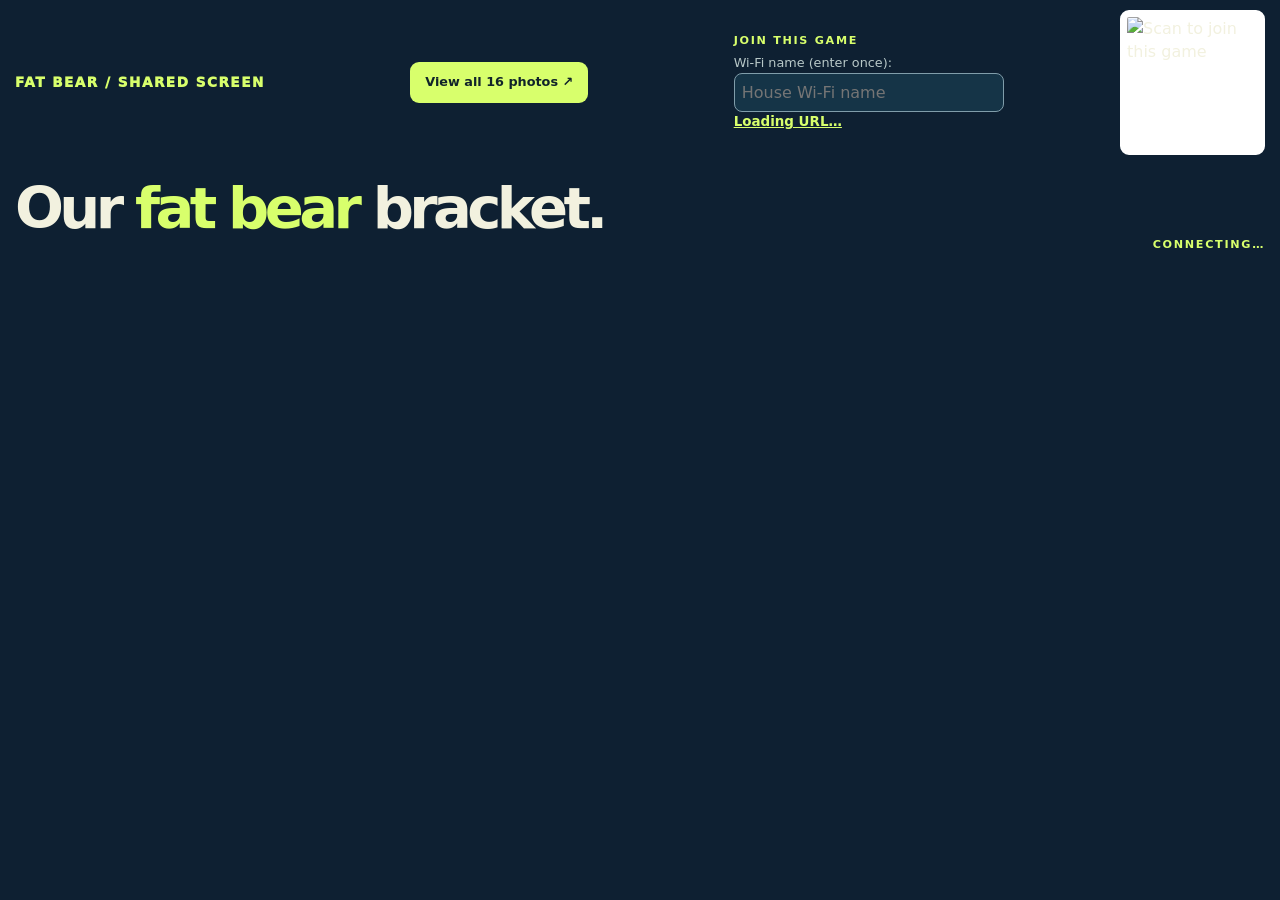
==== display.html @ b4938e96 "Initial bear game build with performance and UX improvements" ====
<!doctype html><html lang="en"><head><meta charset="utf-8"><meta name="viewport" content="width=device-width,initial-scale=1"><meta name="theme-color" content="#0e2031"><link rel="stylesheet" href="/style.css"><title>Fat Bear · communal screen</title><style>.share{display:flex;gap:12px;align-items:center}.share img{width:145px;height:145px;background:#fff;border:7px solid white;border-radius:9px;flex:none}.share img[hidden]{display:none}.share input{background:#153447;color:var(--text);border:1px solid #809daa;border-radius:8px;padding:7px;width:100%;max-width:270px}.share a{display:block;font-size:.84rem;font-weight:900;word-break:break-all}.share label{font-size:.8rem;color:var(--muted)}.share small{color:var(--gold);font-size:.75rem}.share small:not(:empty){display:block;padding:7px;background:#60422d;border-radius:7px}.header{display:flex;justify-content:space-between;align-items:center;gap:13px;padding:10px 0}.intro{display:flex;align-items:end;justify-content:space-between;gap:12px}.intro h1{font-size:clamp(2.4rem,4.5vw,4.7rem);letter-spacing:-.08em;line-height:.9;margin:18px 0}.intro h1 em{font-style:normal;color:var(--lime)}.layout{display:grid;grid-template-columns:minmax(0,1.5fr) minmax(280px,.82fr);gap:12px}.screen-bear .bear-body p{font-size:clamp(.77rem,1.05vw,1rem)}.screen-bear .photo{aspect-ratio:1.52}.roster{margin-top:12px}.lobby{text-align:center;padding:35px 15px}.lobby h2{font-size:clamp(3rem,6vw,6rem)}@media(max-width:880px){.layout{grid-template-columns:1fr}}@media(max-width:590px){.header{display:block}.share{margin:10px 0}.share img{width:110px;height:110px}.intro{display:block}}</style></head><body><header class="top wrap header"><span class="logo">FAT BEAR / SHARED SCREEN</span><a class="btn" href="/photos">View all 16 photos ↗</a><div class="share"><div><div class="status">Join this game</div><label for="wifi">Wi-Fi name (enter once):</label><input id="wifi" maxlength="64" placeholder="House Wi-Fi name" autocomplete="off"><a id="link" href="/">Loading URL…</a><small id="qr-error" role="status" aria-live="polite"></small></div><img id="qr" alt="Scan to join this game"></div></header><main class="wrap"><div class="intro"><h1>Our <em>fat bear</em> bracket.</h1><div class="status" id="clock" role="status" aria-live="polite">Connecting…</div></div><section class="panel lobby" id="lobby" hidden></section><div id="game" hidden><div class="layout"><section class="panel" id="current"></section><aside class="panel"><div class="status">Family leaderboard</div><h2>Who’s winning?</h2><div id="scores"></div><h2>Who’s voted?</h2><div id="roster" class="people roster"></div></aside></div><section class="panel"><h2>Overall bracket</h2><div id="bracket" class="bracket"></div></section><p class="small muted" id="photo-count"></p></div></main><script>
(()=>{'use strict';const $=id=>document.getElementById(id),esc=x=>String(x??'').replace(/[&<>"']/g,c=>({'&':'&amp;','<':'&lt;','>':'&gt;','"':'&quot;',"'":'&#39;'}[c]));let s=null,profiles=null,last='',matchKey='',alternate=false,polling=false,failures=0,qrReady=false,qrFailed=false,serverOffset=0;const wifi=$('wifi');wifi.value=localStorage.getItem('fatbear-wifi-name')||'';wifi.addEventListener('input',()=>localStorage.setItem('fatbear-wifi-name',wifi.value.trim()));$('link').href=location.origin+'/';$('link').textContent=location.origin+'/';$('qr').addEventListener('load',()=>{qrReady=true;updateReadiness()});$('qr').addEventListener('error',()=>{qrFailed=true;updateReadiness();$('qr').hidden=true;$('qr-error').textContent='QR not available: on iSH run sh setup.sh, then restart. Check /join-qr.svg for the exact error.'});if(['localhost','127.0.0.1'].includes(location.hostname)){$('qr').hidden=true;qrFailed=true;$('qr-error').textContent='Open /display by the iPhone Wi-Fi IP, not localhost, to show a join QR.'}else $('qr').src=location.origin+'/join-qr.svg';document.addEventListener('error',e=>{let img=e.target;if(!(img instanceof HTMLImageElement)||img.id==='qr')return;if(img.dataset.kind==='extra'){img.dataset.kind='grid';img.classList.add('grid-photo');img.style.setProperty('--origin',img.dataset.pos);img.src='/media/'+img.dataset.grid+'.jpg';return}img.classList.add('failed')},true);function photo(id){let p=s.profiles[id],graphic=p.extra_label.includes('graphic'),grid=alternate?!graphic:graphic;return `<div class="photo"><img src="/media/${grid?p.grid:'b'+id}.jpg" data-kind="${grid?'grid':'extra'}" data-grid="${p.grid}" data-pos="${p.position}" style="--origin:${p.position}" class="${grid?'grid-photo':''}" alt="${esc(p.name)} photo"><span class="fallback">#${esc(id)}</span></div>`}function card(id,g){let p=s.profiles[id];return `<article data-card-id="${id}" class="bear screen-bear ${g.status==='revealed'&&g.winner===id?'winner':''}">${photo(id)}<div class="bear-body"><h3>${esc(p.name)}</h3><p>${esc(p.lead)}</p><div class="status">${alternate?'Alternate image':'2026 contender'}</div></div></article>`}function clock(){let g=s.games[s.cursor],t=s.deadline||s.transition_at,n=t?Math.max(0,Math.ceil(t-(Date.now()/1000+serverOffset))):0;return g.status==='open'?`${g.voted}/${s.roster} voted · ${n}s left`:g.status==='locked'?`Reveal in ${n}s`:g.status==='revealed'?g.id===14?'Tournament complete':`Next match in ${n}s`:'Waiting'}function render(){if(!s)return;$('lobby').hidden=s.started;$('game').hidden=!s.started;$('photo-count').textContent=`${s.photos_cached}/${s.photos_total} photo sources cached on this iPhone. Open View all 16 photos to inspect each.`;if(!s.started){$('clock').textContent='Lobby';$('lobby').innerHTML=`<div class="status">Waiting for the family</div><h2>${s.joined} / ${s.expected}</h2><p>Scan the join code on each player’s phone. First match opens automatically when all have joined.</p><div id="readiness" class="small" role="status"></div><div class="people">${s.players.map(p=>`<span>${esc(p.name)}</span>`).join('')}</div>`;updateReadiness();return}let g=s.games[s.cursor];$('clock').textContent=clock();let result=g.status==='revealed'?g.official?`<div class="result"><strong>Official winner: ${esc(s.profiles[g.winner].name)}</strong><small>Official votes ${g.totals[0].toLocaleString()} vs ${g.totals[1].toLocaleString()} · family ${g.family_votes[g.a]} vs ${g.family_votes[g.b]}</small></div>`:`<div class="result pred"><strong>Family prediction: ${esc(s.profiles[g.winner].name)}</strong><small>${g.coin_toss?'Tied family vote settled by coin toss.':'Family majority advances.'} Official result not yet known.</small></div>`:`<div class="result pred">Picks stay private until reveal.</div>`;$('current').innerHTML=`<div class="status">${['Opening round','Quarterfinal','Final Four prediction','Championship prediction'][g.round]} · match ${g.id+1}/15</div><h2>${esc(s.profiles[g.a].name)} vs ${esc(s.profiles[g.b].name)}</h2><div class="pair">${card(g.a,g)}${card(g.b,g)}</div>${result}`;let sorted=[...s.players].sort((a,b)=>b.score-a.score||a.name.localeCompare(b.name)),icons={correct:'✓',wrong:'✕',missed:'○',prediction:'◇',pending:'–',none:'–'};$('scores').innerHTML=`<table class="score"><thead><tr><th>Player</th><th>Points</th></tr></thead><tbody>${sorted.map((p,i)=>`<tr class="${i===0?'leader':''}"><td>${esc(p.name)}<div class="marks">${p.history.map((item,j)=>s.games[j].status==='revealed'?`<span class="${item==='correct'?'good':item==='wrong'?'bad':''}" title="Match ${j+1}: ${item}">${icons[item]}</span>`:'').join('')}</div></td><td>${p.score}</td></tr>`).join('');let round=['Opening 8','Quarterfinals','Final Four','Championship'];$('bracket').innerHTML=round.map((name,r)=>`<div class="round"><h3>${name}</h3>${s.games.filter(x=>x.round===r).map(x=>`<div class="mini ${x.status==='revealed'?'done':x.status==='open'?'live':''}">${x.a&&x.b?`${esc(s.profiles[x.a].name)} vs ${esc(s.profiles[x.b].name)}`:'Awaiting results'}<small>${x.status==='revealed'?(x.official?'Actual: ':'Family: ')+esc(s.profiles[x.winner].name):x.status==='hidden'?'Not unlocked':x.status==='open'?'Voting now':x.status==='locked'?'Reveal coming':'Upcoming'}</small></div>`).join('')}</div>`).join('')}function updateReadiness(){let el=$('readiness');if(!el||!s)return;let qr=qrReady?'Join QR ready':qrFailed?'Join QR unavailable; use the displayed URL':'Checking join QR…';el.textContent=`${qr} · Photos: ${s.photos_cached}/${s.photos_total} cached${s.photos_cached<s.photos_total?' — some images may be missing':''}. Open View all 16 photos to inspect them.`}function updatePhotos(){if(!s||!s.started)return;$('current').querySelectorAll('[data-card-id]').forEach(card=>{let id=card.dataset.cardId,p=s.profiles[id],graphic=p.extra_label.includes('graphic'),grid=alternate?!graphic:graphic,img=card.querySelector('img');if(!img)return;img.dataset.kind=grid?'grid':'extra';img.classList.toggle('grid-photo',grid);img.classList.remove('failed');img.src='/media/'+(grid?p.grid:'b'+id)+'.jpg';card.querySelector('.bear-body .status').textContent=alternate?'Alternate image':'2026 contender'})}function refresh(){let g=s.games[s.cursor];$('clock').textContent=clock();$('photo-count').textContent=`${s.photos_cached}/${s.photos_total} photo sources cached on this iPhone. Open View all 16 photos to inspect each.`;let result=g.status==='revealed'?g.official?`<div class="result"><strong>Official winner: ${esc(s.profiles[g.winner].name)}</strong><small>Official votes ${g.totals[0].toLocaleString()} vs ${g.totals[1].toLocaleString()} · family ${g.family_votes[g.a]} vs ${g.family_votes[g.b]}</small></div>`:`<div class="result pred"><strong>Family prediction: ${esc(s.profiles[g.winner].name)}</strong><small>${g.coin_toss?'Tied family vote settled by coin toss.':'Family majority advances.'} Official result not yet known.</small></div>`:`<div class="result pred">Picks stay private until reveal.</div>`;$('current').querySelector('.result').outerHTML=result;$('current').querySelectorAll('[data-card-id]').forEach(card=>card.classList.toggle('winner',g.status==='revealed'&&g.winner===card.dataset.cardId));let sorted=[...s.players].sort((a,b)=>b.score-a.score||a.name.localeCompare(b.name)),icons={correct:'✓',wrong:'✕',missed:'○',prediction:'◇',pending:'–',none:'–'};$('scores').innerHTML=`<table class="score"><thead><tr><th>Player</th><th>Points</th></tr></thead><tbody>${sorted.map((p,i)=>`<tr class="${i===0?'leader':''}"><td>${esc(p.name)}<div class="marks">${p.history.map((item,j)=>s.games[j].status==='revealed'?`<span class="${item==='correct'?'good':item==='wrong'?'bad':''}" title="Match ${j+1}: ${item}">${icons[item]}</span>`:'').join('')}</div></td><td>${p.score}</td></tr>`).join('');let round=['Opening 8','Quarterfinals','Final Four','Championship'];$('bracket').innerHTML=round.map((name,r)=>`<div class="round"><h3>${name}</h3>${s.games.filter(x=>x.round===r).map(x=>`<div class="mini ${x.status==='revealed'?'done':x.status==='open'?'live':''}">${x.a&&x.b?`${esc(s.profiles[x.a].name)} vs ${esc(s.profiles[x.b].name)}`:'Awaiting results'}<small>${x.status==='revealed'?(x.official?'Actual: ':'Family: ')+esc(s.profiles[x.winner].name):x.status==='hidden'?'Not unlocked':x.status==='open'?'Voting now':x.status==='locked'?'Reveal coming':'Upcoming'}</small></div>`).join('');async function poll(){if(polling)return;polling=true;try{if(!profiles){let p=await fetch('/api/profiles');if(!p.ok)throw Error('Profiles unavailable');profiles=await p.json()}let r=await fetch('/api/state',{cache:'no-store'});if(!r.ok)throw Error('State unavailable');let latest=await r.json(),stamp=JSON.stringify({games:latest.games,players:latest.players,cursor:latest.cursor,expected:latest.expected,joined:latest.joined,roster:latest.roster,started:latest.started,deadline:latest.deadline,transition_at:latest.transition_at,photos_cached:latest.photos_cached}),previousMatch=matchKey;serverOffset=latest.now-Date.now()/1000;latest.profiles=profiles;s=latest;matchKey=s.started?s.cursor+':'+s.games[s.cursor].a+':'+s.games[s.cursor].b:'';failures=0;if(stamp!==last){last=stamp;if(previousMatch!==matchKey||!s.started||!$('current').querySelector('.pair'))render();else refresh()}else if(s.started)$('clock').textContent=clock()}catch(e){failures++;if(failures>=2)$('clock').textContent='Reconnecting… Game still shown.'}finally{polling=false}}setInterval(()=>{if(s&&s.started){alternate=!alternate;updatePhotos()}},9000);poll();setInterval(poll,1100)})();
</script></body></html>
---- style.css ----
:root{--bg:#0e2032;--panel:#173348;--edge:#315368;--text:#f2f1df;--muted:#b8c8c8;--lime:#d8ff6c;--gold:#ffd596;--red:#ff8d8a;--green:#b0efb0}*{box-sizing:border-box}html{scroll-behavior:smooth}body{margin:0;background:var(--bg);color:var(--text);font:16px/1.45 system-ui,-apple-system,BlinkMacSystemFont,'Segoe UI',sans-serif}button,input{font:inherit}button{cursor:pointer}a{color:var(--lime)}[hidden]{display:none!important}.wrap{width:min(1440px,calc(100% - 30px));margin:auto}.top{display:flex;justify-content:space-between;align-items:center;padding:16px 0;gap:12px}.logo{font-size:.85rem;font-weight:1000;letter-spacing:.11em;color:var(--lime);text-decoration:none}.top>a:not(.logo){font-size:.8rem}.hero{padding:18px 0 25px}.eyebrow,.status{text-transform:uppercase;letter-spacing:.15em;font-size:.7rem;font-weight:900;color:var(--lime)}.hero h1{font-size:clamp(3.4rem,11vw,8rem);letter-spacing:-.09em;line-height:.85;margin:16px 0}.hero h1 em{font-style:normal;color:var(--lime)}.hero p{font-size:clamp(1rem,2vw,1.3rem);color:var(--muted);max-width:750px}.panel{background:var(--panel);border:1px solid var(--edge);border-radius:18px;padding:clamp(16px,2vw,27px);margin-bottom:15px}.panel h2{font-size:clamp(1.8rem,3.5vw,3.2rem);line-height:1.05;letter-spacing:-.06em;margin:10px 0 18px}.panel h3{font-size:clamp(1.4rem,2vw,2rem);line-height:1.1;letter-spacing:-.045em;margin:8px 0}.small{font-size:.82rem}.muted{color:var(--muted)}.warning{color:var(--gold)}.input{display:block;background:#102d41;color:white;border:1px solid var(--muted);border-radius:9px;padding:13px;width:100%;max-width:350px;margin:10px 0}.btn{border:0;border-radius:9px;padding:11px 15px;background:var(--lime);color:#10232a;font-weight:900;display:inline-block;text-decoration:none}.btn:disabled{opacity:.5;cursor:wait}.btn.secondary{background:#255069;color:var(--text)}.pair{display:grid;grid-template-columns:repeat(2,minmax(0,1fr));gap:12px}.bear{background:#102b3e;border:2px solid transparent;border-radius:13px;overflow:hidden}.bear.selected{border-color:var(--lime)}.bear.winner{border-color:var(--gold)}.photo{position:relative;background:#092335;aspect-ratio:1.45;overflow:hidden}.photo img{display:block;width:100%;height:100%;object-fit:cover}.photo img.grid-photo{width:200%;height:200%;max-width:none;object-fit:fill;object-position:center;transform-origin:var(--origin,0% 0%);transform:translate(calc(-1 * (var(--origin-x,0) * 50%)),calc(-1 * (var(--origin-y,0) * 50%)))}.grid-photo[style*="100% 0%"]{transform:translateX(-50%)}.grid-photo[style*="0% 100%"]{transform:translateY(-50%)}.grid-photo[style*="100% 100%"]{transform:translate(-50%,-50%)}.photo img.failed{display:none}.fallback{position:absolute;inset:0;display:grid;place-items:center;color:#fff8;font-weight:900;font-size:2rem;pointer-events:none}.photo img:not(.failed)+.fallback{display:none}.zoom{position:absolute;right:8px;bottom:8px;border:1px solid #fff8;border-radius:8px;background:#0e2032de;color:white;font-size:.7rem;padding:7px 9px}.bear-body{padding:clamp(10px,2vw,20px)}.bear-body p{color:var(--muted);font-size:.88rem}.tabs{display:flex;gap:5px;margin:13px 0}.tabs button{font-size:.72rem;border:1px solid var(--edge);border-radius:7px;padding:7px;background:transparent;color:var(--text)}.tabs .on{background:var(--lime);color:#10232a}.links{display:flex;gap:9px;flex-wrap:wrap;margin:13px 0}.links a{font-size:.76rem}.result{padding:12px 14px;border-radius:9px;background:#344d3c;margin:13px 0}.result strong{display:block}.result small{display:block;color:var(--muted);margin-top:4px}.result.pred{background:#3e3649}.people{display:flex;gap:8px;flex-wrap:wrap}.people span{background:#294155;border-radius:7px;padding:5px 8px;font-size:.75rem}.people .yes{background:#416539}.score{border-collapse:collapse;width:100%;margin:13px 0}.score th,.score td{padding:8px;border-bottom:1px solid var(--edge);text-align:left}.score th:last-child,.score td:last-child{text-align:right}.score .leader{color:var(--lime)}.bracket{display:grid;grid-template-columns:repeat(4,minmax(0,1fr));gap:11px}.round{min-width:0}.round h3{font-size:.87rem;color:var(--lime);text-transform:uppercase;letter-spacing:.05em}.mini{padding:8px;margin:5px 0;background:#102b3e;border:1px solid var(--edge);border-radius:8px;font-size:.77rem}.mini small{display:block;color:var(--muted)}.mini.live{border-color:var(--lime)}.mini.done{border-color:var(--gold)}.marks{display:flex;gap:4px;flex-wrap:wrap;margin-top:5px;font-size:.7rem;color:var(--muted)}.marks .good{color:var(--green)}.marks .bad{color:var(--red)}.footer{padding:20px 0 40px;font-size:.75rem;color:var(--muted)}.dialog{background:var(--panel);color:var(--text);border:1px solid var(--edge);border-radius:12px;width:min(95vw,750px);max-height:90vh;padding:20px}.dialog::backdrop{background:#061823d9}.dialog .photo{aspect-ratio:1.5}.dialog-close{float:right}@media(max-width:650px){.pair{grid-template-columns:1fr}.bracket{grid-template-columns:repeat(2,minmax(0,1fr))}.hero{padding-top:5px}.hero h1{font-size:clamp(3rem,14vw,5rem)}}
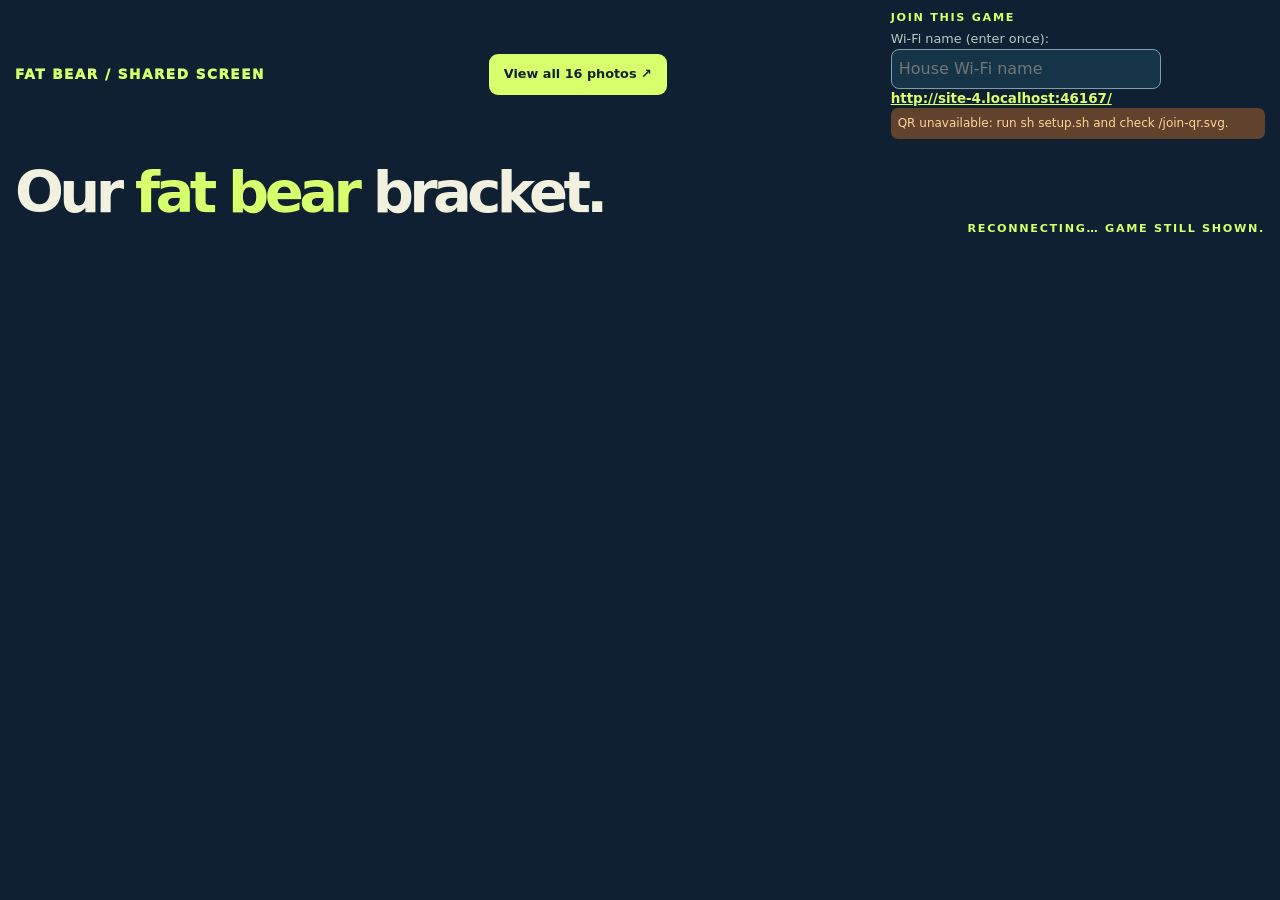
==== commit 3c817c92: "Fix shared display rendering and add P0 smoke checks" ====
--- a/display.html
+++ b/display.html
@@ -1,3 +1,3 @@
 <!doctype html><html lang="en"><head><meta charset="utf-8"><meta name="viewport" content="width=device-width,initial-scale=1"><meta name="theme-color" content="#0e2031"><link rel="stylesheet" href="/style.css"><title>Fat Bear · communal screen</title><style>.share{display:flex;gap:12px;align-items:center}.share img{width:145px;height:145px;background:#fff;border:7px solid white;border-radius:9px;flex:none}.share img[hidden]{display:none}.share input{background:#153447;color:var(--text);border:1px solid #809daa;border-radius:8px;padding:7px;width:100%;max-width:270px}.share a{display:block;font-size:.84rem;font-weight:900;word-break:break-all}.share label{font-size:.8rem;color:var(--muted)}.share small{color:var(--gold);font-size:.75rem}.share small:not(:empty){display:block;padding:7px;background:#60422d;border-radius:7px}.header{display:flex;justify-content:space-between;align-items:center;gap:13px;padding:10px 0}.intro{display:flex;align-items:end;justify-content:space-between;gap:12px}.intro h1{font-size:clamp(2.4rem,4.5vw,4.7rem);letter-spacing:-.08em;line-height:.9;margin:18px 0}.intro h1 em{font-style:normal;color:var(--lime)}.layout{display:grid;grid-template-columns:minmax(0,1.5fr) minmax(280px,.82fr);gap:12px}.screen-bear .bear-body p{font-size:clamp(.77rem,1.05vw,1rem)}.screen-bear .photo{aspect-ratio:1.52}.roster{margin-top:12px}.lobby{text-align:center;padding:35px 15px}.lobby h2{font-size:clamp(3rem,6vw,6rem)}@media(max-width:880px){.layout{grid-template-columns:1fr}}@media(max-width:590px){.header{display:block}.share{margin:10px 0}.share img{width:110px;height:110px}.intro{display:block}}</style></head><body><header class="top wrap header"><span class="logo">FAT BEAR / SHARED SCREEN</span><a class="btn" href="/photos">View all 16 photos ↗</a><div class="share"><div><div class="status">Join this game</div><label for="wifi">Wi-Fi name (enter once):</label><input id="wifi" maxlength="64" placeholder="House Wi-Fi name" autocomplete="off"><a id="link" href="/">Loading URL…</a><small id="qr-error" role="status" aria-live="polite"></small></div><img id="qr" alt="Scan to join this game"></div></header><main class="wrap"><div class="intro"><h1>Our <em>fat bear</em> bracket.</h1><div class="status" id="clock" role="status" aria-live="polite">Connecting…</div></div><section class="panel lobby" id="lobby" hidden></section><div id="game" hidden><div class="layout"><section class="panel" id="current"></section><aside class="panel"><div class="status">Family leaderboard</div><h2>Who’s winning?</h2><div id="scores"></div><h2>Who’s voted?</h2><div id="roster" class="people roster"></div></aside></div><section class="panel"><h2>Overall bracket</h2><div id="bracket" class="bracket"></div></section><p class="small muted" id="photo-count"></p></div></main><script>
-(()=>{'use strict';const $=id=>document.getElementById(id),esc=x=>String(x??'').replace(/[&<>"']/g,c=>({'&':'&amp;','<':'&lt;','>':'&gt;','"':'&quot;',"'":'&#39;'}[c]));let s=null,profiles=null,last='',matchKey='',alternate=false,polling=false,failures=0,qrReady=false,qrFailed=false,serverOffset=0;const wifi=$('wifi');wifi.value=localStorage.getItem('fatbear-wifi-name')||'';wifi.addEventListener('input',()=>localStorage.setItem('fatbear-wifi-name',wifi.value.trim()));$('link').href=location.origin+'/';$('link').textContent=location.origin+'/';$('qr').addEventListener('load',()=>{qrReady=true;updateReadiness()});$('qr').addEventListener('error',()=>{qrFailed=true;updateReadiness();$('qr').hidden=true;$('qr-error').textContent='QR not available: on iSH run sh setup.sh, then restart. Check /join-qr.svg for the exact error.'});if(['localhost','127.0.0.1'].includes(location.hostname)){$('qr').hidden=true;qrFailed=true;$('qr-error').textContent='Open /display by the iPhone Wi-Fi IP, not localhost, to show a join QR.'}else $('qr').src=location.origin+'/join-qr.svg';document.addEventListener('error',e=>{let img=e.target;if(!(img instanceof HTMLImageElement)||img.id==='qr')return;if(img.dataset.kind==='extra'){img.dataset.kind='grid';img.classList.add('grid-photo');img.style.setProperty('--origin',img.dataset.pos);img.src='/media/'+img.dataset.grid+'.jpg';return}img.classList.add('failed')},true);function photo(id){let p=s.profiles[id],graphic=p.extra_label.includes('graphic'),grid=alternate?!graphic:graphic;return `<div class="photo"><img src="/media/${grid?p.grid:'b'+id}.jpg" data-kind="${grid?'grid':'extra'}" data-grid="${p.grid}" data-pos="${p.position}" style="--origin:${p.position}" class="${grid?'grid-photo':''}" alt="${esc(p.name)} photo"><span class="fallback">#${esc(id)}</span></div>`}function card(id,g){let p=s.profiles[id];return `<article data-card-id="${id}" class="bear screen-bear ${g.status==='revealed'&&g.winner===id?'winner':''}">${photo(id)}<div class="bear-body"><h3>${esc(p.name)}</h3><p>${esc(p.lead)}</p><div class="status">${alternate?'Alternate image':'2026 contender'}</div></div></article>`}function clock(){let g=s.games[s.cursor],t=s.deadline||s.transition_at,n=t?Math.max(0,Math.ceil(t-(Date.now()/1000+serverOffset))):0;return g.status==='open'?`${g.voted}/${s.roster} voted · ${n}s left`:g.status==='locked'?`Reveal in ${n}s`:g.status==='revealed'?g.id===14?'Tournament complete':`Next match in ${n}s`:'Waiting'}function render(){if(!s)return;$('lobby').hidden=s.started;$('game').hidden=!s.started;$('photo-count').textContent=`${s.photos_cached}/${s.photos_total} photo sources cached on this iPhone. Open View all 16 photos to inspect each.`;if(!s.started){$('clock').textContent='Lobby';$('lobby').innerHTML=`<div class="status">Waiting for the family</div><h2>${s.joined} / ${s.expected}</h2><p>Scan the join code on each player’s phone. First match opens automatically when all have joined.</p><div id="readiness" class="small" role="status"></div><div class="people">${s.players.map(p=>`<span>${esc(p.name)}</span>`).join('')}</div>`;updateReadiness();return}let g=s.games[s.cursor];$('clock').textContent=clock();let result=g.status==='revealed'?g.official?`<div class="result"><strong>Official winner: ${esc(s.profiles[g.winner].name)}</strong><small>Official votes ${g.totals[0].toLocaleString()} vs ${g.totals[1].toLocaleString()} · family ${g.family_votes[g.a]} vs ${g.family_votes[g.b]}</small></div>`:`<div class="result pred"><strong>Family prediction: ${esc(s.profiles[g.winner].name)}</strong><small>${g.coin_toss?'Tied family vote settled by coin toss.':'Family majority advances.'} Official result not yet known.</small></div>`:`<div class="result pred">Picks stay private until reveal.</div>`;$('current').innerHTML=`<div class="status">${['Opening round','Quarterfinal','Final Four prediction','Championship prediction'][g.round]} · match ${g.id+1}/15</div><h2>${esc(s.profiles[g.a].name)} vs ${esc(s.profiles[g.b].name)}</h2><div class="pair">${card(g.a,g)}${card(g.b,g)}</div>${result}`;let sorted=[...s.players].sort((a,b)=>b.score-a.score||a.name.localeCompare(b.name)),icons={correct:'✓',wrong:'✕',missed:'○',prediction:'◇',pending:'–',none:'–'};$('scores').innerHTML=`<table class="score"><thead><tr><th>Player</th><th>Points</th></tr></thead><tbody>${sorted.map((p,i)=>`<tr class="${i===0?'leader':''}"><td>${esc(p.name)}<div class="marks">${p.history.map((item,j)=>s.games[j].status==='revealed'?`<span class="${item==='correct'?'good':item==='wrong'?'bad':''}" title="Match ${j+1}: ${item}">${icons[item]}</span>`:'').join('')}</div></td><td>${p.score}</td></tr>`).join('');let round=['Opening 8','Quarterfinals','Final Four','Championship'];$('bracket').innerHTML=round.map((name,r)=>`<div class="round"><h3>${name}</h3>${s.games.filter(x=>x.round===r).map(x=>`<div class="mini ${x.status==='revealed'?'done':x.status==='open'?'live':''}">${x.a&&x.b?`${esc(s.profiles[x.a].name)} vs ${esc(s.profiles[x.b].name)}`:'Awaiting results'}<small>${x.status==='revealed'?(x.official?'Actual: ':'Family: ')+esc(s.profiles[x.winner].name):x.status==='hidden'?'Not unlocked':x.status==='open'?'Voting now':x.status==='locked'?'Reveal coming':'Upcoming'}</small></div>`).join('')}</div>`).join('')}function updateReadiness(){let el=$('readiness');if(!el||!s)return;let qr=qrReady?'Join QR ready':qrFailed?'Join QR unavailable; use the displayed URL':'Checking join QR…';el.textContent=`${qr} · Photos: ${s.photos_cached}/${s.photos_total} cached${s.photos_cached<s.photos_total?' — some images may be missing':''}. Open View all 16 photos to inspect them.`}function updatePhotos(){if(!s||!s.started)return;$('current').querySelectorAll('[data-card-id]').forEach(card=>{let id=card.dataset.cardId,p=s.profiles[id],graphic=p.extra_label.includes('graphic'),grid=alternate?!graphic:graphic,img=card.querySelector('img');if(!img)return;img.dataset.kind=grid?'grid':'extra';img.classList.toggle('grid-photo',grid);img.classList.remove('failed');img.src='/media/'+(grid?p.grid:'b'+id)+'.jpg';card.querySelector('.bear-body .status').textContent=alternate?'Alternate image':'2026 contender'})}function refresh(){let g=s.games[s.cursor];$('clock').textContent=clock();$('photo-count').textContent=`${s.photos_cached}/${s.photos_total} photo sources cached on this iPhone. Open View all 16 photos to inspect each.`;let result=g.status==='revealed'?g.official?`<div class="result"><strong>Official winner: ${esc(s.profiles[g.winner].name)}</strong><small>Official votes ${g.totals[0].toLocaleString()} vs ${g.totals[1].toLocaleString()} · family ${g.family_votes[g.a]} vs ${g.family_votes[g.b]}</small></div>`:`<div class="result pred"><strong>Family prediction: ${esc(s.profiles[g.winner].name)}</strong><small>${g.coin_toss?'Tied family vote settled by coin toss.':'Family majority advances.'} Official result not yet known.</small></div>`:`<div class="result pred">Picks stay private until reveal.</div>`;$('current').querySelector('.result').outerHTML=result;$('current').querySelectorAll('[data-card-id]').forEach(card=>card.classList.toggle('winner',g.status==='revealed'&&g.winner===card.dataset.cardId));let sorted=[...s.players].sort((a,b)=>b.score-a.score||a.name.localeCompare(b.name)),icons={correct:'✓',wrong:'✕',missed:'○',prediction:'◇',pending:'–',none:'–'};$('scores').innerHTML=`<table class="score"><thead><tr><th>Player</th><th>Points</th></tr></thead><tbody>${sorted.map((p,i)=>`<tr class="${i===0?'leader':''}"><td>${esc(p.name)}<div class="marks">${p.history.map((item,j)=>s.games[j].status==='revealed'?`<span class="${item==='correct'?'good':item==='wrong'?'bad':''}" title="Match ${j+1}: ${item}">${icons[item]}</span>`:'').join('')}</div></td><td>${p.score}</td></tr>`).join('');let round=['Opening 8','Quarterfinals','Final Four','Championship'];$('bracket').innerHTML=round.map((name,r)=>`<div class="round"><h3>${name}</h3>${s.games.filter(x=>x.round===r).map(x=>`<div class="mini ${x.status==='revealed'?'done':x.status==='open'?'live':''}">${x.a&&x.b?`${esc(s.profiles[x.a].name)} vs ${esc(s.profiles[x.b].name)}`:'Awaiting results'}<small>${x.status==='revealed'?(x.official?'Actual: ':'Family: ')+esc(s.profiles[x.winner].name):x.status==='hidden'?'Not unlocked':x.status==='open'?'Voting now':x.status==='locked'?'Reveal coming':'Upcoming'}</small></div>`).join('');async function poll(){if(polling)return;polling=true;try{if(!profiles){let p=await fetch('/api/profiles');if(!p.ok)throw Error('Profiles unavailable');profiles=await p.json()}let r=await fetch('/api/state',{cache:'no-store'});if(!r.ok)throw Error('State unavailable');let latest=await r.json(),stamp=JSON.stringify({games:latest.games,players:latest.players,cursor:latest.cursor,expected:latest.expected,joined:latest.joined,roster:latest.roster,started:latest.started,deadline:latest.deadline,transition_at:latest.transition_at,photos_cached:latest.photos_cached}),previousMatch=matchKey;serverOffset=latest.now-Date.now()/1000;latest.profiles=profiles;s=latest;matchKey=s.started?s.cursor+':'+s.games[s.cursor].a+':'+s.games[s.cursor].b:'';failures=0;if(stamp!==last){last=stamp;if(previousMatch!==matchKey||!s.started||!$('current').querySelector('.pair'))render();else refresh()}else if(s.started)$('clock').textContent=clock()}catch(e){failures++;if(failures>=2)$('clock').textContent='Reconnecting… Game still shown.'}finally{polling=false}}setInterval(()=>{if(s&&s.started){alternate=!alternate;updatePhotos()}},9000);poll();setInterval(poll,1100)})();
-</script></body></html>
+(()=>{'use strict';const $=id=>document.getElementById(id),esc=x=>String(x??'').replace(/[&<>"']/g,c=>({'&':'&amp;','<':'&lt;','>':'&gt;','"':'&quot;',"'":'&#39;'}[c]));let s=null,profiles=null,signature='',matchKey='',alternate=false,busy=false,failures=0,qrReady=false,qrFailed=false,serverOffset=0;const wifi=$('wifi');wifi.value=localStorage.getItem('fatbear-wifi-name')||'';wifi.addEventListener('input',()=>localStorage.setItem('fatbear-wifi-name',wifi.value.trim()));$('link').href=location.origin+'/';$('link').textContent=location.origin+'/';$('qr').addEventListener('load',()=>{qrReady=true;readiness()});$('qr').addEventListener('error',()=>{qrFailed=true;$('qr').hidden=true;$('qr-error').textContent='QR unavailable: run sh setup.sh and check /join-qr.svg.';readiness()});if(['localhost','127.0.0.1'].includes(location.hostname)){$('qr').hidden=true;qrFailed=true;$('qr-error').textContent='Open /display using the iPhone Wi-Fi IP, not localhost.'}else $('qr').src=location.origin+'/join-qr.svg';document.addEventListener('error',e=>{const img=e.target;if(!(img instanceof HTMLImageElement)||img.id==='qr')return;if(img.dataset.kind==='extra'){img.dataset.kind='grid';img.classList.add('grid-photo');img.src='/media/'+img.dataset.grid+'.jpg'}else img.classList.add('failed')},true);function image(id){const p=profiles[id],grid=alternate?!p.extra_label.includes('graphic'):p.extra_label.includes('graphic');return `<div class="photo"><img src="/media/${grid?p.grid:'b'+id}.jpg" data-kind="${grid?'grid':'extra'}" data-grid="${p.grid}" class="${grid?'grid-photo':''}" style="--origin:${p.position}" alt="${esc(p.name)} photo"><span class="fallback">#${esc(id)}</span></div>`}function card(id){const p=profiles[id];return `<article data-card-id="${id}" class="bear screen-bear">${image(id)}<div class="bear-body"><h3>${esc(p.name)}</h3><p>${esc(p.lead)}</p><div class="status image-label">${alternate?'Alternate image':'2026 contender'}</div></div></article>`}function clock(){if(!s||!s.started)return 'Lobby';const g=s.games[s.cursor],t=s.deadline||s.transition_at,n=t?Math.max(0,Math.ceil(t-Date.now()/1000-serverOffset)):0;return g.status==='open'?`${g.voted}/${s.roster} voted · ${n}s left`:g.status==='locked'?`Reveal in ${n}s`:g.status==='revealed'?g.id===14?'Tournament complete':`Next match in ${n}s`:'Waiting'}function readiness(){const el=$('readiness');if(!el||!s)return;el.textContent=`${qrReady?'Join QR ready':qrFailed?'Join QR unavailable; use the URL':'Checking join QR…'} · Photos: ${s.photos_cached}/${s.photos_total} cached${s.photos_cached<s.photos_total?' — some may be missing':''}. Open View all 16 photos to inspect them.`}function result(g){if(g.status!=='revealed')return '<div class="result pred">Picks stay private until reveal.</div>';const name=esc(profiles[g.winner].name);return g.official?`<div class="result"><strong>Official winner: ${name}</strong><small>Official votes ${g.totals[0].toLocaleString()} vs ${g.totals[1].toLocaleString()} · family ${g.family_votes[g.a]} vs ${g.family_votes[g.b]}</small></div>`:`<div class="result pred"><strong>Family prediction: ${name}</strong><small>${g.coin_toss?'Tied family vote settled by coin toss.':'Family majority advances.'} Official result not yet known.</small></div>`}function standings(){const icons={correct:'✓',wrong:'✕',missed:'○',prediction:'◇'},sorted=[...s.players].sort((a,b)=>b.score-a.score||a.name.localeCompare(b.name));$('scores').innerHTML=`<table class="score"><thead><tr><th>Player</th><th>Points</th></tr></thead><tbody>${sorted.map((p,i)=>`<tr class="${i===0?'leader':''}"><td>${esc(p.name)}<div class="marks">${p.history.map((item,j)=>s.games[j].status==='revealed'?`<span class="${item==='correct'?'good':item==='wrong'?'bad':''}" title="Match ${j+1}: ${esc(item)}">${icons[item]||'–'}</span>`:'').join('')}</div></td><td>${p.score}</td></tr>`).join('')}</tbody></table>`;$('roster').innerHTML=s.players.map(p=>`<span class="${p.voted?'yes':''}">${esc(p.name)} ${p.voted?'✓':'·'}</span>`).join('')}function bracket(){const rounds=['Opening 8','Quarterfinals','Final Four','Championship'];$('bracket').innerHTML=rounds.map((name,r)=>`<div class="round"><h3>${name}</h3>${s.games.filter(g=>g.round===r).map(g=>`<div class="mini ${g.status==='revealed'?'done':g.status==='open'?'live':''}">${g.a&&g.b?`${esc(profiles[g.a].name)} vs ${esc(profiles[g.b].name)}`:'Awaiting results'}<small>${g.status==='revealed'?(g.official?'Actual: ':'Family: ')+esc(profiles[g.winner].name):g.status==='hidden'?'Not unlocked':g.status==='open'?'Voting now':g.status==='locked'?'Reveal coming':'Upcoming'}</small></div>`).join('')}</div>`).join('')}function render(){if(!s)return;$('lobby').hidden=s.started;$('game').hidden=!s.started;$('clock').textContent=clock();if(!s.started){$('lobby').innerHTML=`<div class="status">Waiting for the family</div><h2>${s.joined} / ${s.expected}</h2><p>Scan the join code on each player’s phone. First match opens automatically when all have joined.</p><div id="readiness" class="small" role="status"></div><div class="people">${s.players.map(p=>`<span>${esc(p.name)}</span>`).join('')}</div>`;readiness();return}const g=s.games[s.cursor],key=s.cursor+':'+g.a+':'+g.b;if(key!==matchKey||!$('current').querySelector('.pair')){$('current').innerHTML=`<div class="status">${['Opening round','Quarterfinal','Final Four prediction','Championship prediction'][g.round]} · match ${g.id+1}/15</div><h2>${esc(profiles[g.a].name)} vs ${esc(profiles[g.b].name)}</h2><div class="pair">${card(g.a)}${card(g.b)}</div><div id="outcome"></div>`;matchKey=key} $('outcome').innerHTML=result(g);$('current').querySelectorAll('[data-card-id]').forEach(el=>el.classList.toggle('winner',g.status==='revealed'&&g.winner===el.dataset.cardId));$('photo-count').textContent=`${s.photos_cached}/${s.photos_total} photo sources cached on this iPhone. Open View all 16 photos to inspect each.`;standings();bracket()}function rotate(){if(!s||!s.started)return;alternate=!alternate;$('current').querySelectorAll('[data-card-id]').forEach(el=>{const id=el.dataset.cardId,p=profiles[id],grid=alternate?!p.extra_label.includes('graphic'):p.extra_label.includes('graphic'),img=el.querySelector('img');if(!img)return;img.dataset.kind=grid?'grid':'extra';img.classList.toggle('grid-photo',grid);img.classList.remove('failed');img.src='/media/'+(grid?p.grid:'b'+id)+'.jpg';el.querySelector('.image-label').textContent=alternate?'Alternate image':'2026 contender'})}async function poll(){if(busy)return;busy=true;try{if(!profiles){const r=await fetch('/api/profiles');if(!r.ok)throw Error('Profiles unavailable');profiles=await r.json()}const r=await fetch('/api/state',{cache:'no-store'});if(!r.ok)throw Error('State unavailable');const next=await r.json(),stamp=JSON.stringify({games:next.games,players:next.players,cursor:next.cursor,expected:next.expected,joined:next.joined,roster:next.roster,started:next.started,deadline:next.deadline,transition_at:next.transition_at,photos_cached:next.photos_cached});serverOffset=next.now-Date.now()/1000;s=next;failures=0;if(stamp!==signature){signature=stamp;render()}else $('clock').textContent=clock()}catch(e){if(++failures>=2)$('clock').textContent='Reconnecting… Game still shown.'}finally{busy=false}}poll();setInterval(poll,1100);setInterval(rotate,9000)})();
+</script></body></html>
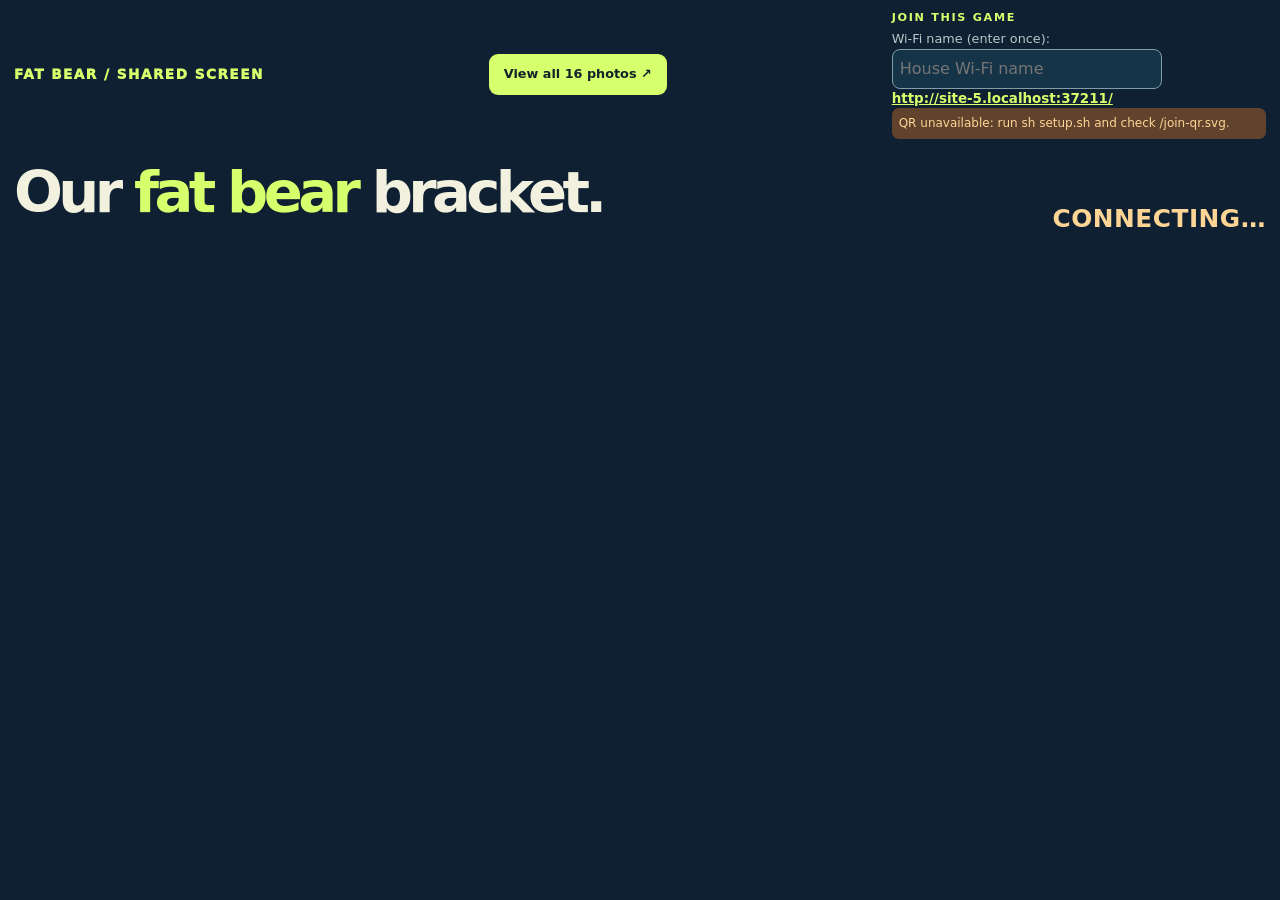
==== commit cda74203: "Add state revision and phase identifier" ====
--- a/display.html
+++ b/display.html
@@ -1,3 +1,3 @@
 <!doctype html><html lang="en"><head><meta charset="utf-8"><meta name="viewport" content="width=device-width,initial-scale=1"><meta name="theme-color" content="#0e2031"><link rel="stylesheet" href="/style.css"><title>Fat Bear · communal screen</title><style>.share{display:flex;gap:12px;align-items:center}.share img{width:145px;height:145px;background:#fff;border:7px solid white;border-radius:9px;flex:none}.share img[hidden]{display:none}.share input{background:#153447;color:var(--text);border:1px solid #809daa;border-radius:8px;padding:7px;width:100%;max-width:270px}.share a{display:block;font-size:.84rem;font-weight:900;word-break:break-all}.share label{font-size:.8rem;color:var(--muted)}.share small{color:var(--gold);font-size:.75rem}.share small:not(:empty){display:block;padding:7px;background:#60422d;border-radius:7px}.header{display:flex;justify-content:space-between;align-items:center;gap:13px;padding:10px 0}.intro{display:flex;align-items:end;justify-content:space-between;gap:12px}.intro h1{font-size:clamp(2.4rem,4.5vw,4.7rem);letter-spacing:-.08em;line-height:.9;margin:18px 0}.intro h1 em{font-style:normal;color:var(--lime)}.layout{display:grid;grid-template-columns:minmax(0,1.5fr) minmax(280px,.82fr);gap:12px}.screen-bear .bear-body p{font-size:clamp(.77rem,1.05vw,1rem)}.screen-bear .photo{aspect-ratio:1.52}.roster{margin-top:12px}.lobby{text-align:center;padding:35px 15px}.lobby h2{font-size:clamp(3rem,6vw,6rem)}@media(max-width:880px){.layout{grid-template-columns:1fr}}@media(max-width:590px){.header{display:block}.share{margin:10px 0}.share img{width:110px;height:110px}.intro{display:block}}</style></head><body><header class="top wrap header"><span class="logo">FAT BEAR / SHARED SCREEN</span><a class="btn" href="/photos">View all 16 photos ↗</a><div class="share"><div><div class="status">Join this game</div><label for="wifi">Wi-Fi name (enter once):</label><input id="wifi" maxlength="64" placeholder="House Wi-Fi name" autocomplete="off"><a id="link" href="/">Loading URL…</a><small id="qr-error" role="status" aria-live="polite"></small></div><img id="qr" alt="Scan to join this game"></div></header><main class="wrap"><div class="intro"><h1>Our <em>fat bear</em> bracket.</h1><div class="status" id="clock" role="status" aria-live="polite">Connecting…</div></div><section class="panel lobby" id="lobby" hidden></section><div id="game" hidden><div class="layout"><section class="panel" id="current"></section><aside class="panel"><div class="status">Family leaderboard</div><h2>Who’s winning?</h2><div id="scores"></div><h2>Who’s voted?</h2><div id="roster" class="people roster"></div></aside></div><section class="panel"><h2>Overall bracket</h2><div id="bracket" class="bracket"></div></section><p class="small muted" id="photo-count"></p></div></main><script>
-(()=>{'use strict';const $=id=>document.getElementById(id),esc=x=>String(x??'').replace(/[&<>"']/g,c=>({'&':'&amp;','<':'&lt;','>':'&gt;','"':'&quot;',"'":'&#39;'}[c]));let s=null,profiles=null,signature='',matchKey='',alternate=false,busy=false,failures=0,qrReady=false,qrFailed=false,serverOffset=0;const wifi=$('wifi');wifi.value=localStorage.getItem('fatbear-wifi-name')||'';wifi.addEventListener('input',()=>localStorage.setItem('fatbear-wifi-name',wifi.value.trim()));$('link').href=location.origin+'/';$('link').textContent=location.origin+'/';$('qr').addEventListener('load',()=>{qrReady=true;readiness()});$('qr').addEventListener('error',()=>{qrFailed=true;$('qr').hidden=true;$('qr-error').textContent='QR unavailable: run sh setup.sh and check /join-qr.svg.';readiness()});if(['localhost','127.0.0.1'].includes(location.hostname)){$('qr').hidden=true;qrFailed=true;$('qr-error').textContent='Open /display using the iPhone Wi-Fi IP, not localhost.'}else $('qr').src=location.origin+'/join-qr.svg';document.addEventListener('error',e=>{const img=e.target;if(!(img instanceof HTMLImageElement)||img.id==='qr')return;if(img.dataset.kind==='extra'){img.dataset.kind='grid';img.classList.add('grid-photo');img.src='/media/'+img.dataset.grid+'.jpg'}else img.classList.add('failed')},true);function image(id){const p=profiles[id],grid=alternate?!p.extra_label.includes('graphic'):p.extra_label.includes('graphic');return `<div class="photo"><img src="/media/${grid?p.grid:'b'+id}.jpg" data-kind="${grid?'grid':'extra'}" data-grid="${p.grid}" class="${grid?'grid-photo':''}" style="--origin:${p.position}" alt="${esc(p.name)} photo"><span class="fallback">#${esc(id)}</span></div>`}function card(id){const p=profiles[id];return `<article data-card-id="${id}" class="bear screen-bear">${image(id)}<div class="bear-body"><h3>${esc(p.name)}</h3><p>${esc(p.lead)}</p><div class="status image-label">${alternate?'Alternate image':'2026 contender'}</div></div></article>`}function clock(){if(!s||!s.started)return 'Lobby';const g=s.games[s.cursor],t=s.deadline||s.transition_at,n=t?Math.max(0,Math.ceil(t-Date.now()/1000-serverOffset)):0;return g.status==='open'?`${g.voted}/${s.roster} voted · ${n}s left`:g.status==='locked'?`Reveal in ${n}s`:g.status==='revealed'?g.id===14?'Tournament complete':`Next match in ${n}s`:'Waiting'}function readiness(){const el=$('readiness');if(!el||!s)return;el.textContent=`${qrReady?'Join QR ready':qrFailed?'Join QR unavailable; use the URL':'Checking join QR…'} · Photos: ${s.photos_cached}/${s.photos_total} cached${s.photos_cached<s.photos_total?' — some may be missing':''}. Open View all 16 photos to inspect them.`}function result(g){if(g.status!=='revealed')return '<div class="result pred">Picks stay private until reveal.</div>';const name=esc(profiles[g.winner].name);return g.official?`<div class="result"><strong>Official winner: ${name}</strong><small>Official votes ${g.totals[0].toLocaleString()} vs ${g.totals[1].toLocaleString()} · family ${g.family_votes[g.a]} vs ${g.family_votes[g.b]}</small></div>`:`<div class="result pred"><strong>Family prediction: ${name}</strong><small>${g.coin_toss?'Tied family vote settled by coin toss.':'Family majority advances.'} Official result not yet known.</small></div>`}function standings(){const icons={correct:'✓',wrong:'✕',missed:'○',prediction:'◇'},sorted=[...s.players].sort((a,b)=>b.score-a.score||a.name.localeCompare(b.name));$('scores').innerHTML=`<table class="score"><thead><tr><th>Player</th><th>Points</th></tr></thead><tbody>${sorted.map((p,i)=>`<tr class="${i===0?'leader':''}"><td>${esc(p.name)}<div class="marks">${p.history.map((item,j)=>s.games[j].status==='revealed'?`<span class="${item==='correct'?'good':item==='wrong'?'bad':''}" title="Match ${j+1}: ${esc(item)}">${icons[item]||'–'}</span>`:'').join('')}</div></td><td>${p.score}</td></tr>`).join('')}</tbody></table>`;$('roster').innerHTML=s.players.map(p=>`<span class="${p.voted?'yes':''}">${esc(p.name)} ${p.voted?'✓':'·'}</span>`).join('')}function bracket(){const rounds=['Opening 8','Quarterfinals','Final Four','Championship'];$('bracket').innerHTML=rounds.map((name,r)=>`<div class="round"><h3>${name}</h3>${s.games.filter(g=>g.round===r).map(g=>`<div class="mini ${g.status==='revealed'?'done':g.status==='open'?'live':''}">${g.a&&g.b?`${esc(profiles[g.a].name)} vs ${esc(profiles[g.b].name)}`:'Awaiting results'}<small>${g.status==='revealed'?(g.official?'Actual: ':'Family: ')+esc(profiles[g.winner].name):g.status==='hidden'?'Not unlocked':g.status==='open'?'Voting now':g.status==='locked'?'Reveal coming':'Upcoming'}</small></div>`).join('')}</div>`).join('')}function render(){if(!s)return;$('lobby').hidden=s.started;$('game').hidden=!s.started;$('clock').textContent=clock();if(!s.started){$('lobby').innerHTML=`<div class="status">Waiting for the family</div><h2>${s.joined} / ${s.expected}</h2><p>Scan the join code on each player’s phone. First match opens automatically when all have joined.</p><div id="readiness" class="small" role="status"></div><div class="people">${s.players.map(p=>`<span>${esc(p.name)}</span>`).join('')}</div>`;readiness();return}const g=s.games[s.cursor],key=s.cursor+':'+g.a+':'+g.b;if(key!==matchKey||!$('current').querySelector('.pair')){$('current').innerHTML=`<div class="status">${['Opening round','Quarterfinal','Final Four prediction','Championship prediction'][g.round]} · match ${g.id+1}/15</div><h2>${esc(profiles[g.a].name)} vs ${esc(profiles[g.b].name)}</h2><div class="pair">${card(g.a)}${card(g.b)}</div><div id="outcome"></div>`;matchKey=key} $('outcome').innerHTML=result(g);$('current').querySelectorAll('[data-card-id]').forEach(el=>el.classList.toggle('winner',g.status==='revealed'&&g.winner===el.dataset.cardId));$('photo-count').textContent=`${s.photos_cached}/${s.photos_total} photo sources cached on this iPhone. Open View all 16 photos to inspect each.`;standings();bracket()}function rotate(){if(!s||!s.started)return;alternate=!alternate;$('current').querySelectorAll('[data-card-id]').forEach(el=>{const id=el.dataset.cardId,p=profiles[id],grid=alternate?!p.extra_label.includes('graphic'):p.extra_label.includes('graphic'),img=el.querySelector('img');if(!img)return;img.dataset.kind=grid?'grid':'extra';img.classList.toggle('grid-photo',grid);img.classList.remove('failed');img.src='/media/'+(grid?p.grid:'b'+id)+'.jpg';el.querySelector('.image-label').textContent=alternate?'Alternate image':'2026 contender'})}async function poll(){if(busy)return;busy=true;try{if(!profiles){const r=await fetch('/api/profiles');if(!r.ok)throw Error('Profiles unavailable');profiles=await r.json()}const r=await fetch('/api/state',{cache:'no-store'});if(!r.ok)throw Error('State unavailable');const next=await r.json(),stamp=JSON.stringify({games:next.games,players:next.players,cursor:next.cursor,expected:next.expected,joined:next.joined,roster:next.roster,started:next.started,deadline:next.deadline,transition_at:next.transition_at,photos_cached:next.photos_cached});serverOffset=next.now-Date.now()/1000;s=next;failures=0;if(stamp!==signature){signature=stamp;render()}else $('clock').textContent=clock()}catch(e){if(++failures>=2)$('clock').textContent='Reconnecting… Game still shown.'}finally{busy=false}}poll();setInterval(poll,1100);setInterval(rotate,9000)})();
-</script></body></html>+(()=>{'use strict';const $=id=>document.getElementById(id),esc=x=>String(x??'').replace(/[&<>"']/g,c=>({'&':'&amp;','<':'&lt;','>':'&gt;','"':'&quot;',"'":'&#39;'}[c]));let s=null,profiles=null,revision=null,matchKey='',scoreKey='',bracketKey='',lobbyKey='',busy=false,failures=0,qrReady=false,qrFailed=false,serverOffset=0,pollTimer=0,countdownTimer=0;const wifi=$('wifi');wifi.value=localStorage.getItem('fatbear-wifi-name')||'';wifi.addEventListener('input',()=>localStorage.setItem('fatbear-wifi-name',wifi.value.trim()));$('link').href=location.origin+'/';$('link').textContent=location.origin+'/';$('qr').addEventListener('load',()=>{qrReady=true;readiness()});$('qr').addEventListener('error',()=>{qrFailed=true;$('qr').hidden=true;$('qr-error').textContent='QR unavailable: run sh setup.sh and check /join-qr.svg.';readiness()});if(['localhost','127.0.0.1'].includes(location.hostname)){$('qr').hidden=true;qrFailed=true;$('qr-error').textContent='Open /display using the iPhone Wi-Fi IP, not localhost.'}else $('qr').src=location.origin+'/join-qr.svg';document.addEventListener('error',e=>{const img=e.target;if(!(img instanceof HTMLImageElement)||img.id==='qr')return;if(img.dataset.kind==='extra'){img.dataset.kind='grid';img.classList.add('grid-photo');img.src='/media/'+img.dataset.grid+'.jpg'}else img.classList.add('failed')},true);function image(id){const p=profiles[id],grid=p.extra_label.includes('graphic');return `<div class="photo"><img src="/media/${grid?p.grid:'b'+id}.jpg" data-kind="${grid?'grid':'extra'}" data-grid="${p.grid}" class="${grid?'grid-photo':''}" style="--origin:${p.position}" alt="${esc(p.name)} photo"><span class="fallback">#${esc(id)}</span></div>`}function card(id){const p=profiles[id];return `<article data-card-id="${id}" class="bear screen-bear">${image(id)}<div class="bear-body"><h3>${esc(p.name)}</h3><p>${esc(p.lead)}</p><div class="status image-label">2026 contender</div></div></article>`}function clock(){if(!s||!s.started)return 'Lobby';const g=s.games[s.cursor],t=s.deadline||s.transition_at,n=t?Math.max(0,Math.ceil(t-(Date.now()/1000+serverOffset))):0;return g.status==='open'?`${g.voted}/${s.roster} voted · ${n}s left`:g.status==='locked'?`Reveal in ${n}s`:g.status==='revealed'?g.id===14?'Tournament complete':`Next match in ${n}s`:'Waiting'}function updateClock(){if(s)$('clock').textContent=clock()}function startCountdown(){clearInterval(countdownTimer);countdownTimer=setInterval(updateClock,1000);updateClock()}function readiness(){const el=$('readiness');if(!el||!s)return;el.textContent=`${qrReady?'Join QR ready':qrFailed?'Join QR unavailable; use the URL':'Checking join QR…'} · Photos: ${s.photos_cached}/${s.photos_total} cached${s.photos_cached<s.photos_total?' — some may be missing':''}. Open View all 16 photos to inspect them.`}function result(g){if(g.status!=='revealed')return '<div class="result pred">Picks stay private until reveal.</div>';const name=esc(profiles[g.winner].name);return g.official?`<div class="result"><strong>Official winner: ${name}</strong><small>Official votes ${g.totals[0].toLocaleString()} vs ${g.totals[1].toLocaleString()} · family ${g.family_votes[g.a]} vs ${g.family_votes[g.b]}</small></div>`:`<div class="result pred"><strong>Family prediction: ${name}</strong><small>${g.coin_toss?'Tied family vote settled by coin toss.':'Family majority advances.'} Official result not yet known.</small></div>`}function standings(){const icons={correct:'✓',wrong:'✕',missed:'○',prediction:'◇'},sorted=[...s.players].sort((a,b)=>b.score-a.score||a.name.localeCompare(b.name));$('scores').innerHTML=`<table class="score"><thead><tr><th>Player</th><th>Points</th></tr></thead><tbody>${sorted.map((p,i)=>`<tr class="${i===0?'leader':''}"><td>${esc(p.name)}<div class="marks">${p.history.map((item,j)=>s.games[j].status==='revealed'?`<span class="${item==='correct'?'good':item==='wrong'?'bad':''}" title="Match ${j+1}: ${esc(item)}">${icons[item]||'–'}</span>`:'').join('')}</div></td><td>${p.score}</td></tr>`).join('')}</tbody></table>`;$('roster').innerHTML=s.players.map(p=>`<span class="${p.voted?'yes':''}">${esc(p.name)} ${p.voted?'✓':'·'}</span>`).join('')}function bracket(){const rounds=['Opening 8','Quarterfinals','Final Four','Championship'];$('bracket').innerHTML=rounds.map((name,r)=>`<div class="round"><h3>${name}</h3>${s.games.filter(g=>g.round===r).map(g=>`<div class="mini ${g.status==='revealed'?'done':g.status==='open'?'live':''}">${g.a&&g.b?`${esc(profiles[g.a].name)} vs ${esc(profiles[g.b].name)}`:'Awaiting results'}<small>${g.status==='revealed'?(g.official?'Actual: ':'Family: ')+esc(profiles[g.winner].name):g.status==='hidden'?'Not unlocked':g.status==='open'?'Voting now':g.status==='locked'?'Reveal coming':'Upcoming'}</small></div>`).join('')}</div>`).join('')}function renderCurrent(){if(!s.started)return;const g=s.games[s.cursor],key=s.phase||s.cursor+':'+g.status+':'+g.a+':'+g.b;if(key!==matchKey||!$('current').querySelector('.pair')){$('current').innerHTML=`<div class="status">${['Opening round','Quarterfinal','Final Four prediction','Championship prediction'][g.round]} · match ${g.id+1}/15</div><h2>${esc(profiles[g.a].name)} vs ${esc(profiles[g.b].name)}</h2><div class="pair">${card(g.a)}${card(g.b)}</div><div id="outcome"></div>`;matchKey=key}$('outcome').innerHTML=result(g);$('current').querySelectorAll('[data-card-id]').forEach(el=>el.classList.toggle('winner',g.status==='revealed'&&g.winner===el.dataset.cardId));$('photo-count').textContent=`${s.photos_cached}/${s.photos_total} photo sources cached on this iPhone. Open View all 16 photos to inspect each.`}function render(){if(!s)return;$('lobby').hidden=s.started;$('game').hidden=!s.started;if(!s.started){const key=JSON.stringify([s.joined,s.expected,s.players,s.photos_cached,s.photos_total]);if(key!==lobbyKey){lobbyKey=key;$('lobby').innerHTML=`<div class="status">Waiting for the family</div><h2>${s.joined} / ${s.expected}</h2><p>Scan the join code on each player’s phone. First match opens automatically when all have joined.</p><div id="readiness" class="small" role="status"></div><div class="people">${s.players.map(p=>`<span>${esc(p.name)}</span>`).join('')}</div>`;readiness()}updateClock();return}renderCurrent();const nextScoreKey=JSON.stringify(s.players);if(nextScoreKey!==scoreKey){scoreKey=nextScoreKey;standings()}const nextBracketKey=JSON.stringify(s.games);if(nextBracketKey!==bracketKey){bracketKey=nextBracketKey;bracket()}updateClock()}function schedule(){clearTimeout(pollTimer);if(document.hidden)return;const active=s&&s.started&&s.games[s.cursor]&&s.games[s.cursor].status!=='revealed';pollTimer=setTimeout(poll,active?2500:8000)}async function poll(){if(busy||document.hidden)return;busy=true;try{if(!profiles){const r=await fetch('/api/profiles');if(!r.ok)throw Error('Profiles unavailable');profiles=await r.json()}const r=await fetch('/api/state',{cache:'no-store'});if(!r.ok)throw Error('State unavailable');const next=await r.json();serverOffset=next.now-Date.now()/1000;const changed=revision!==next.revision||!s;revision=next.revision;s=next;failures=0;if(changed)render();else updateClock()}catch(e){if(++failures>=2)$('clock').textContent='Reconnecting… Game still shown.'}finally{busy=false;schedule()}}document.addEventListener('visibilitychange',()=>{if(!document.hidden){poll();startCountdown()}else{clearTimeout(pollTimer)}});startCountdown();poll()})();
+</script></body></html>
--- a/style.css
+++ b/style.css
@@ -1 +1,5 @@
 :root{--bg:#0e2032;--panel:#173348;--edge:#315368;--text:#f2f1df;--muted:#b8c8c8;--lime:#d8ff6c;--gold:#ffd596;--red:#ff8d8a;--green:#b0efb0}*{box-sizing:border-box}html{scroll-behavior:smooth}body{margin:0;background:var(--bg);color:var(--text);font:16px/1.45 system-ui,-apple-system,BlinkMacSystemFont,'Segoe UI',sans-serif}button,input{font:inherit}button{cursor:pointer}a{color:var(--lime)}[hidden]{display:none!important}.wrap{width:min(1440px,calc(100% - 30px));margin:auto}.top{display:flex;justify-content:space-between;align-items:center;padding:16px 0;gap:12px}.logo{font-size:.85rem;font-weight:1000;letter-spacing:.11em;color:var(--lime);text-decoration:none}.top>a:not(.logo){font-size:.8rem}.hero{padding:18px 0 25px}.eyebrow,.status{text-transform:uppercase;letter-spacing:.15em;font-size:.7rem;font-weight:900;color:var(--lime)}.hero h1{font-size:clamp(3.4rem,11vw,8rem);letter-spacing:-.09em;line-height:.85;margin:16px 0}.hero h1 em{font-style:normal;color:var(--lime)}.hero p{font-size:clamp(1rem,2vw,1.3rem);color:var(--muted);max-width:750px}.panel{background:var(--panel);border:1px solid var(--edge);border-radius:18px;padding:clamp(16px,2vw,27px);margin-bottom:15px}.panel h2{font-size:clamp(1.8rem,3.5vw,3.2rem);line-height:1.05;letter-spacing:-.06em;margin:10px 0 18px}.panel h3{font-size:clamp(1.4rem,2vw,2rem);line-height:1.1;letter-spacing:-.045em;margin:8px 0}.small{font-size:.82rem}.muted{color:var(--muted)}.warning{color:var(--gold)}.input{display:block;background:#102d41;color:white;border:1px solid var(--muted);border-radius:9px;padding:13px;width:100%;max-width:350px;margin:10px 0}.btn{border:0;border-radius:9px;padding:11px 15px;background:var(--lime);color:#10232a;font-weight:900;display:inline-block;text-decoration:none}.btn:disabled{opacity:.5;cursor:wait}.btn.secondary{background:#255069;color:var(--text)}.pair{display:grid;grid-template-columns:repeat(2,minmax(0,1fr));gap:12px}.bear{background:#102b3e;border:2px solid transparent;border-radius:13px;overflow:hidden}.bear.selected{border-color:var(--lime)}.bear.winner{border-color:var(--gold)}.photo{position:relative;background:#092335;aspect-ratio:1.45;overflow:hidden}.photo img{display:block;width:100%;height:100%;object-fit:cover}.photo img.grid-photo{width:200%;height:200%;max-width:none;object-fit:fill;object-position:center;transform-origin:var(--origin,0% 0%);transform:translate(calc(-1 * (var(--origin-x,0) * 50%)),calc(-1 * (var(--origin-y,0) * 50%)))}.grid-photo[style*="100% 0%"]{transform:translateX(-50%)}.grid-photo[style*="0% 100%"]{transform:translateY(-50%)}.grid-photo[style*="100% 100%"]{transform:translate(-50%,-50%)}.photo img.failed{display:none}.fallback{position:absolute;inset:0;display:grid;place-items:center;color:#fff8;font-weight:900;font-size:2rem;pointer-events:none}.photo img:not(.failed)+.fallback{display:none}.zoom{position:absolute;right:8px;bottom:8px;border:1px solid #fff8;border-radius:8px;background:#0e2032de;color:white;font-size:.7rem;padding:7px 9px}.bear-body{padding:clamp(10px,2vw,20px)}.bear-body p{color:var(--muted);font-size:.88rem}.tabs{display:flex;gap:5px;margin:13px 0}.tabs button{font-size:.72rem;border:1px solid var(--edge);border-radius:7px;padding:7px;background:transparent;color:var(--text)}.tabs .on{background:var(--lime);color:#10232a}.links{display:flex;gap:9px;flex-wrap:wrap;margin:13px 0}.links a{font-size:.76rem}.result{padding:12px 14px;border-radius:9px;background:#344d3c;margin:13px 0}.result strong{display:block}.result small{display:block;color:var(--muted);margin-top:4px}.result.pred{background:#3e3649}.people{display:flex;gap:8px;flex-wrap:wrap}.people span{background:#294155;border-radius:7px;padding:5px 8px;font-size:.75rem}.people .yes{background:#416539}.score{border-collapse:collapse;width:100%;margin:13px 0}.score th,.score td{padding:8px;border-bottom:1px solid var(--edge);text-align:left}.score th:last-child,.score td:last-child{text-align:right}.score .leader{color:var(--lime)}.bracket{display:grid;grid-template-columns:repeat(4,minmax(0,1fr));gap:11px}.round{min-width:0}.round h3{font-size:.87rem;color:var(--lime);text-transform:uppercase;letter-spacing:.05em}.mini{padding:8px;margin:5px 0;background:#102b3e;border:1px solid var(--edge);border-radius:8px;font-size:.77rem}.mini small{display:block;color:var(--muted)}.mini.live{border-color:var(--lime)}.mini.done{border-color:var(--gold)}.marks{display:flex;gap:4px;flex-wrap:wrap;margin-top:5px;font-size:.7rem;color:var(--muted)}.marks .good{color:var(--green)}.marks .bad{color:var(--red)}.footer{padding:20px 0 40px;font-size:.75rem;color:var(--muted)}.dialog{background:var(--panel);color:var(--text);border:1px solid var(--edge);border-radius:12px;width:min(95vw,750px);max-height:90vh;padding:20px}.dialog::backdrop{background:#061823d9}.dialog .photo{aspect-ratio:1.5}.dialog-close{float:right}@media(max-width:650px){.pair{grid-template-columns:1fr}.bracket{grid-template-columns:repeat(2,minmax(0,1fr))}.hero{padding-top:5px}.hero h1{font-size:clamp(3rem,14vw,5rem)}}
+/* P1: iPad stage. Keep the join tools in the lobby; give the live matchup the room. */
+body:has(#bracket) .wrap{width:min(1500px,calc(100% - 28px))}body:has(#bracket) .layout{grid-template-columns:minmax(0,2.4fr) minmax(225px,.8fr);align-items:start;gap:12px}body:has(#bracket) #current .pair{gap:10px}body:has(#bracket) #current .photo{aspect-ratio:1.3}body:has(#bracket) #current .bear-body{padding:12px 14px}body:has(#bracket) #current .bear-body h3{font-size:clamp(1.25rem,2.5vw,2.3rem)}body:has(#bracket) #current .bear-body p{margin:6px 0;line-height:1.32}body:has(#bracket) #clock{font-size:clamp(1rem,2.1vw,1.55rem);letter-spacing:.02em;text-align:right;color:var(--gold)}body:has(#bracket) #current>.status{font-size:.85rem}body:has(#bracket) #current>h2{font-size:clamp(1.5rem,3vw,2.6rem);margin:8px 0 14px}body:has(#bracket) #current .result{font-size:clamp(1rem,1.7vw,1.3rem)}body:has(#bracket) .score th,body:has(#bracket) .score td{font-size:clamp(.85rem,1.2vw,1.05rem)}body:has(#bracket) .people span{font-size:.86rem}body:has(#game:not([hidden])):has(#bracket) .share{display:none}body:has(#game:not([hidden])):has(#bracket) .header{padding:8px 0}body:has(#game:not([hidden])):has(#bracket) .intro h1{font-size:clamp(1.3rem,2.7vw,2.3rem);margin:6px 0 10px;letter-spacing:-.05em}body:has(#game:not([hidden])):has(#bracket) .intro{align-items:center}body:has(#game:not([hidden])):has(#bracket) #current{margin-bottom:12px}body:has(#game:not([hidden])):has(#bracket) #bracket{margin-top:4px}@media(max-width:940px){body:has(#bracket) .layout{grid-template-columns:1fr}body:has(#bracket) .header{display:grid;grid-template-columns:minmax(0,1fr) auto}body:has(#bracket) .header .share{grid-column:1/-1;justify-self:center}body:has(#bracket) #current .photo{aspect-ratio:1.48}body:has(#bracket) .layout aside{display:grid;grid-template-columns:1fr 1fr;column-gap:18px}body:has(#bracket) .layout aside>.status,body:has(#bracket) .layout aside>h2:first-of-type,body:has(#bracket) .layout aside>#scores{grid-column:1}body:has(#bracket) .layout aside>h2:nth-of-type(2),body:has(#bracket) .layout aside>#roster{grid-column:2}body:has(#bracket) .layout aside>h2:nth-of-type(2){grid-row:1/3;align-self:end}body:has(#bracket) .layout aside>#roster{grid-row:3}body:has(#bracket) .layout aside h2{font-size:1.35rem}}
+/* P1: the phone is a ballot first, a profile reader second. */
+@media(max-width:650px){body:has(#join) .top{padding:8px 0}body:has(#join) .hero{padding:4px 0 8px}body:has(#join) .hero h1{font-size:clamp(2.2rem,10vw,3.4rem);margin:8px 0}body:has(#join) .hero p{display:none}body:has(#join) #connection{padding:7px 11px;margin-bottom:8px;font-size:.75rem}body:has(#join) #current{padding:12px;margin-bottom:10px}body:has(#join) #current>.status{font-size:.68rem;letter-spacing:.06em}body:has(#join) #current>h2{font-size:1.2rem;margin:5px 0 9px}body:has(#join) #current .pair{grid-template-columns:repeat(2,minmax(0,1fr));gap:8px}body:has(#join) #current .bear{min-width:0}body:has(#join) #current .photo{aspect-ratio:1.28}body:has(#join) #current .bear-body{display:flex;flex-direction:column;padding:9px 8px;gap:6px}body:has(#join) #current .bear-body .status{display:none}body:has(#join) #current .bear-body h3{order:-2;font-size:clamp(.98rem,4.3vw,1.4rem);line-height:1.1;min-height:2.2em;margin:0;overflow-wrap:anywhere}body:has(#join) #current .bear-body [data-vote]{order:-1;min-height:52px;width:100%;padding:8px 5px;font-size:.82rem;line-height:1.15;white-space:normal}body:has(#join) #current .bear-body .tabs{order:1;margin:4px 0 0;flex-wrap:wrap}body:has(#join) #current .bear-body .tabs button{min-height:36px;padding:5px;font-size:.7rem}body:has(#join) #current .bear-body>p{order:2;margin:0;font-size:.78rem}body:has(#join) #current .bear-body [data-story]{order:3;min-height:40px;padding:6px;font-size:.75rem}body:has(#join) #current .bear-body .links{order:4;margin:3px 0;gap:8px}body:has(#join) #current .bear-body .links a{font-size:.72rem}body:has(#join) #current .zoom{font-size:.7rem;min-height:35px;min-width:42px}body:has(#join) #current>.people{margin-top:10px}body:has(#join) #current .result{margin:9px 0}body:has(#join) .footer{padding:12px 0 30px}}@media(max-width:370px){body:has(#join) #current .pair{gap:5px}body:has(#join) #current .bear-body{padding:7px 5px}body:has(#join) #current .bear-body [data-vote]{font-size:.74rem}}@media(prefers-reduced-motion:reduce){html{scroll-behavior:auto}}
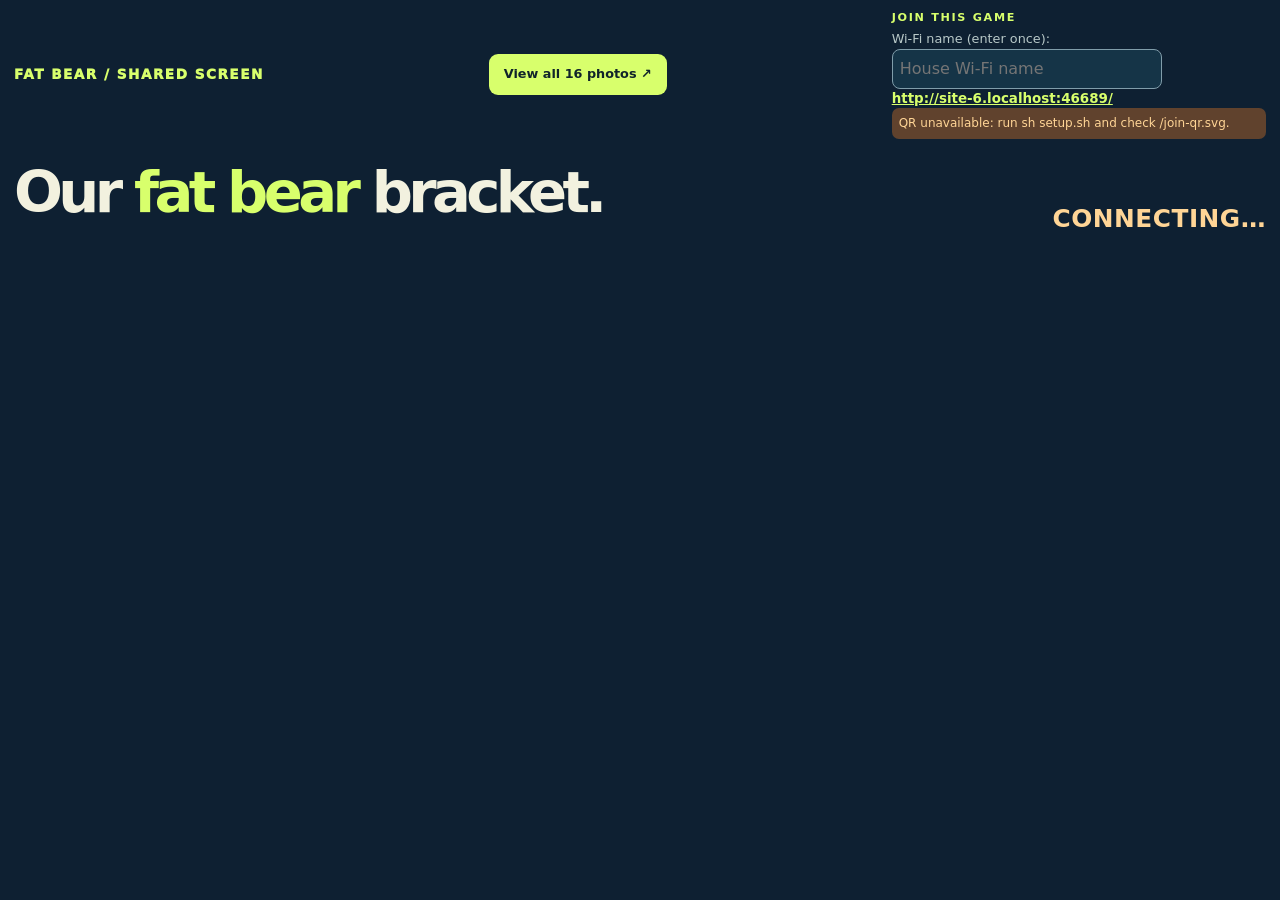
==== commit 78ea6e59: "new pics" ====
--- a/display.html
+++ b/display.html
@@ -1,3 +1,3 @@
 <!doctype html><html lang="en"><head><meta charset="utf-8"><meta name="viewport" content="width=device-width,initial-scale=1"><meta name="theme-color" content="#0e2031"><link rel="stylesheet" href="/style.css"><title>Fat Bear · communal screen</title><style>.share{display:flex;gap:12px;align-items:center}.share img{width:145px;height:145px;background:#fff;border:7px solid white;border-radius:9px;flex:none}.share img[hidden]{display:none}.share input{background:#153447;color:var(--text);border:1px solid #809daa;border-radius:8px;padding:7px;width:100%;max-width:270px}.share a{display:block;font-size:.84rem;font-weight:900;word-break:break-all}.share label{font-size:.8rem;color:var(--muted)}.share small{color:var(--gold);font-size:.75rem}.share small:not(:empty){display:block;padding:7px;background:#60422d;border-radius:7px}.header{display:flex;justify-content:space-between;align-items:center;gap:13px;padding:10px 0}.intro{display:flex;align-items:end;justify-content:space-between;gap:12px}.intro h1{font-size:clamp(2.4rem,4.5vw,4.7rem);letter-spacing:-.08em;line-height:.9;margin:18px 0}.intro h1 em{font-style:normal;color:var(--lime)}.layout{display:grid;grid-template-columns:minmax(0,1.5fr) minmax(280px,.82fr);gap:12px}.screen-bear .bear-body p{font-size:clamp(.77rem,1.05vw,1rem)}.screen-bear .photo{aspect-ratio:1.52}.roster{margin-top:12px}.lobby{text-align:center;padding:35px 15px}.lobby h2{font-size:clamp(3rem,6vw,6rem)}@media(max-width:880px){.layout{grid-template-columns:1fr}}@media(max-width:590px){.header{display:block}.share{margin:10px 0}.share img{width:110px;height:110px}.intro{display:block}}</style></head><body><header class="top wrap header"><span class="logo">FAT BEAR / SHARED SCREEN</span><a class="btn" href="/photos">View all 16 photos ↗</a><div class="share"><div><div class="status">Join this game</div><label for="wifi">Wi-Fi name (enter once):</label><input id="wifi" maxlength="64" placeholder="House Wi-Fi name" autocomplete="off"><a id="link" href="/">Loading URL…</a><small id="qr-error" role="status" aria-live="polite"></small></div><img id="qr" alt="Scan to join this game"></div></header><main class="wrap"><div class="intro"><h1>Our <em>fat bear</em> bracket.</h1><div class="status" id="clock" role="status" aria-live="polite">Connecting…</div></div><section class="panel lobby" id="lobby" hidden></section><div id="game" hidden><div class="layout"><section class="panel" id="current"></section><aside class="panel"><div class="status">Family leaderboard</div><h2>Who’s winning?</h2><div id="scores"></div><h2>Who’s voted?</h2><div id="roster" class="people roster"></div></aside></div><section class="panel"><h2>Overall bracket</h2><div id="bracket" class="bracket"></div></section><p class="small muted" id="photo-count"></p></div></main><script>
-(()=>{'use strict';const $=id=>document.getElementById(id),esc=x=>String(x??'').replace(/[&<>"']/g,c=>({'&':'&amp;','<':'&lt;','>':'&gt;','"':'&quot;',"'":'&#39;'}[c]));let s=null,profiles=null,revision=null,matchKey='',scoreKey='',bracketKey='',lobbyKey='',busy=false,failures=0,qrReady=false,qrFailed=false,serverOffset=0,pollTimer=0,countdownTimer=0;const wifi=$('wifi');wifi.value=localStorage.getItem('fatbear-wifi-name')||'';wifi.addEventListener('input',()=>localStorage.setItem('fatbear-wifi-name',wifi.value.trim()));$('link').href=location.origin+'/';$('link').textContent=location.origin+'/';$('qr').addEventListener('load',()=>{qrReady=true;readiness()});$('qr').addEventListener('error',()=>{qrFailed=true;$('qr').hidden=true;$('qr-error').textContent='QR unavailable: run sh setup.sh and check /join-qr.svg.';readiness()});if(['localhost','127.0.0.1'].includes(location.hostname)){$('qr').hidden=true;qrFailed=true;$('qr-error').textContent='Open /display using the iPhone Wi-Fi IP, not localhost.'}else $('qr').src=location.origin+'/join-qr.svg';document.addEventListener('error',e=>{const img=e.target;if(!(img instanceof HTMLImageElement)||img.id==='qr')return;if(img.dataset.kind==='extra'){img.dataset.kind='grid';img.classList.add('grid-photo');img.src='/media/'+img.dataset.grid+'.jpg'}else img.classList.add('failed')},true);function image(id){const p=profiles[id],grid=p.extra_label.includes('graphic');return `<div class="photo"><img src="/media/${grid?p.grid:'b'+id}.jpg" data-kind="${grid?'grid':'extra'}" data-grid="${p.grid}" class="${grid?'grid-photo':''}" style="--origin:${p.position}" alt="${esc(p.name)} photo"><span class="fallback">#${esc(id)}</span></div>`}function card(id){const p=profiles[id];return `<article data-card-id="${id}" class="bear screen-bear">${image(id)}<div class="bear-body"><h3>${esc(p.name)}</h3><p>${esc(p.lead)}</p><div class="status image-label">2026 contender</div></div></article>`}function clock(){if(!s||!s.started)return 'Lobby';const g=s.games[s.cursor],t=s.deadline||s.transition_at,n=t?Math.max(0,Math.ceil(t-(Date.now()/1000+serverOffset))):0;return g.status==='open'?`${g.voted}/${s.roster} voted · ${n}s left`:g.status==='locked'?`Reveal in ${n}s`:g.status==='revealed'?g.id===14?'Tournament complete':`Next match in ${n}s`:'Waiting'}function updateClock(){if(s)$('clock').textContent=clock()}function startCountdown(){clearInterval(countdownTimer);countdownTimer=setInterval(updateClock,1000);updateClock()}function readiness(){const el=$('readiness');if(!el||!s)return;el.textContent=`${qrReady?'Join QR ready':qrFailed?'Join QR unavailable; use the URL':'Checking join QR…'} · Photos: ${s.photos_cached}/${s.photos_total} cached${s.photos_cached<s.photos_total?' — some may be missing':''}. Open View all 16 photos to inspect them.`}function result(g){if(g.status!=='revealed')return '<div class="result pred">Picks stay private until reveal.</div>';const name=esc(profiles[g.winner].name);return g.official?`<div class="result"><strong>Official winner: ${name}</strong><small>Official votes ${g.totals[0].toLocaleString()} vs ${g.totals[1].toLocaleString()} · family ${g.family_votes[g.a]} vs ${g.family_votes[g.b]}</small></div>`:`<div class="result pred"><strong>Family prediction: ${name}</strong><small>${g.coin_toss?'Tied family vote settled by coin toss.':'Family majority advances.'} Official result not yet known.</small></div>`}function standings(){const icons={correct:'✓',wrong:'✕',missed:'○',prediction:'◇'},sorted=[...s.players].sort((a,b)=>b.score-a.score||a.name.localeCompare(b.name));$('scores').innerHTML=`<table class="score"><thead><tr><th>Player</th><th>Points</th></tr></thead><tbody>${sorted.map((p,i)=>`<tr class="${i===0?'leader':''}"><td>${esc(p.name)}<div class="marks">${p.history.map((item,j)=>s.games[j].status==='revealed'?`<span class="${item==='correct'?'good':item==='wrong'?'bad':''}" title="Match ${j+1}: ${esc(item)}">${icons[item]||'–'}</span>`:'').join('')}</div></td><td>${p.score}</td></tr>`).join('')}</tbody></table>`;$('roster').innerHTML=s.players.map(p=>`<span class="${p.voted?'yes':''}">${esc(p.name)} ${p.voted?'✓':'·'}</span>`).join('')}function bracket(){const rounds=['Opening 8','Quarterfinals','Final Four','Championship'];$('bracket').innerHTML=rounds.map((name,r)=>`<div class="round"><h3>${name}</h3>${s.games.filter(g=>g.round===r).map(g=>`<div class="mini ${g.status==='revealed'?'done':g.status==='open'?'live':''}">${g.a&&g.b?`${esc(profiles[g.a].name)} vs ${esc(profiles[g.b].name)}`:'Awaiting results'}<small>${g.status==='revealed'?(g.official?'Actual: ':'Family: ')+esc(profiles[g.winner].name):g.status==='hidden'?'Not unlocked':g.status==='open'?'Voting now':g.status==='locked'?'Reveal coming':'Upcoming'}</small></div>`).join('')}</div>`).join('')}function renderCurrent(){if(!s.started)return;const g=s.games[s.cursor],key=s.phase||s.cursor+':'+g.status+':'+g.a+':'+g.b;if(key!==matchKey||!$('current').querySelector('.pair')){$('current').innerHTML=`<div class="status">${['Opening round','Quarterfinal','Final Four prediction','Championship prediction'][g.round]} · match ${g.id+1}/15</div><h2>${esc(profiles[g.a].name)} vs ${esc(profiles[g.b].name)}</h2><div class="pair">${card(g.a)}${card(g.b)}</div><div id="outcome"></div>`;matchKey=key}$('outcome').innerHTML=result(g);$('current').querySelectorAll('[data-card-id]').forEach(el=>el.classList.toggle('winner',g.status==='revealed'&&g.winner===el.dataset.cardId));$('photo-count').textContent=`${s.photos_cached}/${s.photos_total} photo sources cached on this iPhone. Open View all 16 photos to inspect each.`}function render(){if(!s)return;$('lobby').hidden=s.started;$('game').hidden=!s.started;if(!s.started){const key=JSON.stringify([s.joined,s.expected,s.players,s.photos_cached,s.photos_total]);if(key!==lobbyKey){lobbyKey=key;$('lobby').innerHTML=`<div class="status">Waiting for the family</div><h2>${s.joined} / ${s.expected}</h2><p>Scan the join code on each player’s phone. First match opens automatically when all have joined.</p><div id="readiness" class="small" role="status"></div><div class="people">${s.players.map(p=>`<span>${esc(p.name)}</span>`).join('')}</div>`;readiness()}updateClock();return}renderCurrent();const nextScoreKey=JSON.stringify(s.players);if(nextScoreKey!==scoreKey){scoreKey=nextScoreKey;standings()}const nextBracketKey=JSON.stringify(s.games);if(nextBracketKey!==bracketKey){bracketKey=nextBracketKey;bracket()}updateClock()}function schedule(){clearTimeout(pollTimer);if(document.hidden)return;const active=s&&s.started&&s.games[s.cursor]&&s.games[s.cursor].status!=='revealed';pollTimer=setTimeout(poll,active?2500:8000)}async function poll(){if(busy||document.hidden)return;busy=true;try{if(!profiles){const r=await fetch('/api/profiles');if(!r.ok)throw Error('Profiles unavailable');profiles=await r.json()}const r=await fetch('/api/state',{cache:'no-store'});if(!r.ok)throw Error('State unavailable');const next=await r.json();serverOffset=next.now-Date.now()/1000;const changed=revision!==next.revision||!s;revision=next.revision;s=next;failures=0;if(changed)render();else updateClock()}catch(e){if(++failures>=2)$('clock').textContent='Reconnecting… Game still shown.'}finally{busy=false;schedule()}}document.addEventListener('visibilitychange',()=>{if(!document.hidden){poll();startCountdown()}else{clearTimeout(pollTimer)}});startCountdown();poll()})();
+(()=>{'use strict';const $=id=>document.getElementById(id),esc=x=>String(x??'').replace(/[&<>"']/g,c=>({'&':'&amp;','<':'&lt;','>':'&gt;','"':'&quot;',"'":'&#39;'}[c]));let s=null,profiles=null,revision=null,matchKey='',scoreKey='',bracketKey='',lobbyKey='',busy=false,failures=0,qrReady=false,qrFailed=false,serverOffset=0,pollTimer=0,countdownTimer=0;const wifi=$('wifi');wifi.value=localStorage.getItem('fatbear-wifi-name')||'';wifi.addEventListener('input',()=>localStorage.setItem('fatbear-wifi-name',wifi.value.trim()));$('link').href=location.origin+'/';$('link').textContent=location.origin+'/';$('qr').addEventListener('load',()=>{qrReady=true;readiness()});$('qr').addEventListener('error',()=>{qrFailed=true;$('qr').hidden=true;$('qr-error').textContent='QR unavailable: run sh setup.sh and check /join-qr.svg.';readiness()});if(['localhost','127.0.0.1'].includes(location.hostname)){$('qr').hidden=true;qrFailed=true;$('qr-error').textContent='Open /display using the iPhone Wi-Fi IP, not localhost.'}else $('qr').src=location.origin+'/join-qr.svg';document.addEventListener('error',e=>{const img=e.target;if(!(img instanceof HTMLImageElement)||img.id==='qr')return;if(img.dataset.kind==='extra'){img.dataset.kind='grid';img.classList.add('grid-photo');img.src='/media/'+img.dataset.grid+'.jpg'}else img.classList.add('failed')},true);function image(id){const p=profiles[id],grid=p.extra_label.includes('graphic');return `<div class="photo"><img src="/media/${grid?p.grid:'b'+id}.jpg" data-kind="${grid?'grid':'extra'}" data-grid="${p.grid}" class="${grid?'grid-photo':''}" style="--origin:${p.position}" alt="${esc(p.name)} photo"><span class="fallback">#${esc(id)}</span></div>`}function card(id){const p=profiles[id];return `<article data-card-id="${id}" class="bear screen-bear">${image(id)}<div class="bear-body"><h3>${esc(p.name)}</h3><p>${esc(p.lead)}</p><div class="status image-label">2026 contender</div></div></article>`}function clock(){if(!s||!s.started)return 'Lobby';const g=s.games[s.cursor],t=s.deadline||s.transition_at,n=t?Math.max(0,Math.ceil(t-(Date.now()/1000+serverOffset))):0;return g.status==='open'?`${g.voted}/${s.roster} voted · ${n}s left`:g.status==='locked'?`Reveal in ${n}s`:g.status==='revealed'?g.id===14?'Tournament complete':`Next match in ${n}s`:'Waiting'}function updateClock(){if(s)$('clock').textContent=clock()}function startCountdown(){clearInterval(countdownTimer);countdownTimer=setInterval(updateClock,1000);updateClock()}function readiness(){const el=$('readiness');if(!el||!s)return;el.textContent=`${qrReady?'Join QR ready':qrFailed?'Join QR unavailable; use the URL':'Checking join QR…'} · Photos: ${s.photos_cached}/${s.photos_total} cached${s.photos_cached<s.photos_total?' — some may be missing':''}. Open View all 16 photos to inspect them.`}function result(g){if(g.status!=='revealed')return '<div class="result pred">Picks stay private until reveal.</div>';const name=esc(profiles[g.winner].name);return g.official?`<div class="result"><strong>Official winner: ${name}</strong><small>Official votes ${g.totals[0].toLocaleString()} vs ${g.totals[1].toLocaleString()} · family ${g.family_votes[g.a]} vs ${g.family_votes[g.b]}</small></div>`:`<div class="result pred"><strong>Family prediction: ${name}</strong><small>${g.coin_toss?'Tied family vote settled by coin toss.':'Family majority advances.'} Official result not yet known.</small></div>`}function standings(){const icons={correct:'✓',wrong:'✕',missed:'○',prediction:'◇'},sorted=[...s.players].sort((a,b)=>b.score-a.score||a.name.localeCompare(b.name));$('scores').innerHTML=`<table class="score"><thead><tr><th>Player</th><th>Points</th></tr></thead><tbody>${sorted.map((p,i)=>`<tr class="${i===0?'leader':''}"><td>${esc(p.name)}<div class="marks">${p.history.map((item,j)=>s.games[j].status==='revealed'?`<span class="${item==='correct'?'good':item==='wrong'?'bad':''}" title="Match ${j+1}: ${esc(item)}">${icons[item]||'–'}</span>`:'').join('')}</div></td><td>${p.score}</td></tr>`).join('')}</tbody></table>`;$('roster').innerHTML=s.players.map(p=>`<span class="${p.voted?'yes':''}">${esc(p.name)} ${p.voted?'✓':'·'}</span>`).join('')}function bracket(){const rounds=['Opening 8','Quarterfinals','Final Four','Championship'];$('bracket').innerHTML=rounds.map((name,r)=>`<div class="round"><h3>${name}</h3>${s.games.filter(g=>g.round===r).map(g=>`<div class="mini ${g.status==='revealed'?'done':g.status==='open'?'live':''}">${g.a&&g.b?`${esc(profiles[g.a].name)} vs ${esc(profiles[g.b].name)}`:'Awaiting results'}<small>${g.status==='revealed'?(g.official?'Actual: ':'Family: ')+esc(profiles[g.winner].name):g.status==='hidden'?'Not unlocked':g.status==='open'?'Voting now':g.status==='locked'?'Reveal coming':'Upcoming'}</small></div>`).join('')}</div>`).join('')}function setPhase(g){let current=$('current');current.classList.remove('phase-open','phase-locked','phase-revealed');current.classList.add('phase-'+g.status)}function renderCurrent(){if(!s.started)return;const g=s.games[s.cursor],key=s.phase||s.cursor+':'+g.status+':'+g.a+':'+g.b;setPhase(g);if(key!==matchKey||!$('current').querySelector('.pair')){$('current').innerHTML=`<div class="status">${['Opening round','Quarterfinal','Final Four prediction','Championship prediction'][g.round]} · match ${g.id+1}/15</div><h2>${esc(profiles[g.a].name)} vs ${esc(profiles[g.b].name)}</h2><div class="pair">${card(g.a)}${card(g.b)}</div><div id="outcome"></div>`;matchKey=key}$('outcome').innerHTML=result(g);$('current').querySelectorAll('[data-card-id]').forEach(el=>el.classList.toggle('winner',g.status==='revealed'&&g.winner===el.dataset.cardId));$('photo-count').textContent=`${s.photos_cached}/${s.photos_total} photo sources cached on this iPhone. Open View all 16 photos to inspect each.`}function render(){if(!s)return;$('lobby').hidden=s.started;$('game').hidden=!s.started;if(!s.started){$('current').classList.remove('phase-open','phase-locked','phase-revealed');const key=JSON.stringify([s.joined,s.expected,s.players,s.photos_cached,s.photos_total]);if(key!==lobbyKey){lobbyKey=key;$('lobby').innerHTML=`<div class="status">Waiting for the family</div><h2>${s.joined} / ${s.expected}</h2><p>Scan the join code on each player’s phone. First match opens automatically when all have joined.</p><div id="readiness" class="small" role="status"></div><div class="people">${s.players.map(p=>`<span>${esc(p.name)}</span>`).join('')}</div>`;readiness()}updateClock();return}renderCurrent();const nextScoreKey=JSON.stringify(s.players);if(nextScoreKey!==scoreKey){scoreKey=nextScoreKey;standings()}const nextBracketKey=JSON.stringify(s.games);if(nextBracketKey!==bracketKey){bracketKey=nextBracketKey;bracket()}updateClock()}function schedule(){clearTimeout(pollTimer);if(document.hidden)return;const active=s&&s.started&&s.games[s.cursor]&&s.games[s.cursor].status!=='revealed';pollTimer=setTimeout(poll,active?2500:8000)}async function poll(){if(busy||document.hidden)return;busy=true;try{if(!profiles){const r=await fetch('/api/profiles');if(!r.ok)throw Error('Profiles unavailable');profiles=await r.json()}const r=await fetch('/api/state',{cache:'no-store'});if(!r.ok)throw Error('State unavailable');const next=await r.json();serverOffset=next.now-Date.now()/1000;const changed=revision!==next.revision||!s;revision=next.revision;s=next;failures=0;if(changed)render();else updateClock()}catch(e){if(++failures>=2)$('clock').textContent='Reconnecting… Game still shown.'}finally{busy=false;schedule()}}document.addEventListener('visibilitychange',()=>{if(!document.hidden){poll();startCountdown()}else{clearTimeout(pollTimer)}});startCountdown();poll()})();
 </script></body></html>
--- a/style.css
+++ b/style.css
@@ -2,4 +2,6 @@
 /* P1: iPad stage. Keep the join tools in the lobby; give the live matchup the room. */
 body:has(#bracket) .wrap{width:min(1500px,calc(100% - 28px))}body:has(#bracket) .layout{grid-template-columns:minmax(0,2.4fr) minmax(225px,.8fr);align-items:start;gap:12px}body:has(#bracket) #current .pair{gap:10px}body:has(#bracket) #current .photo{aspect-ratio:1.3}body:has(#bracket) #current .bear-body{padding:12px 14px}body:has(#bracket) #current .bear-body h3{font-size:clamp(1.25rem,2.5vw,2.3rem)}body:has(#bracket) #current .bear-body p{margin:6px 0;line-height:1.32}body:has(#bracket) #clock{font-size:clamp(1rem,2.1vw,1.55rem);letter-spacing:.02em;text-align:right;color:var(--gold)}body:has(#bracket) #current>.status{font-size:.85rem}body:has(#bracket) #current>h2{font-size:clamp(1.5rem,3vw,2.6rem);margin:8px 0 14px}body:has(#bracket) #current .result{font-size:clamp(1rem,1.7vw,1.3rem)}body:has(#bracket) .score th,body:has(#bracket) .score td{font-size:clamp(.85rem,1.2vw,1.05rem)}body:has(#bracket) .people span{font-size:.86rem}body:has(#game:not([hidden])):has(#bracket) .share{display:none}body:has(#game:not([hidden])):has(#bracket) .header{padding:8px 0}body:has(#game:not([hidden])):has(#bracket) .intro h1{font-size:clamp(1.3rem,2.7vw,2.3rem);margin:6px 0 10px;letter-spacing:-.05em}body:has(#game:not([hidden])):has(#bracket) .intro{align-items:center}body:has(#game:not([hidden])):has(#bracket) #current{margin-bottom:12px}body:has(#game:not([hidden])):has(#bracket) #bracket{margin-top:4px}@media(max-width:940px){body:has(#bracket) .layout{grid-template-columns:1fr}body:has(#bracket) .header{display:grid;grid-template-columns:minmax(0,1fr) auto}body:has(#bracket) .header .share{grid-column:1/-1;justify-self:center}body:has(#bracket) #current .photo{aspect-ratio:1.48}body:has(#bracket) .layout aside{display:grid;grid-template-columns:1fr 1fr;column-gap:18px}body:has(#bracket) .layout aside>.status,body:has(#bracket) .layout aside>h2:first-of-type,body:has(#bracket) .layout aside>#scores{grid-column:1}body:has(#bracket) .layout aside>h2:nth-of-type(2),body:has(#bracket) .layout aside>#roster{grid-column:2}body:has(#bracket) .layout aside>h2:nth-of-type(2){grid-row:1/3;align-self:end}body:has(#bracket) .layout aside>#roster{grid-row:3}body:has(#bracket) .layout aside h2{font-size:1.35rem}}
 /* P1: the phone is a ballot first, a profile reader second. */
-@media(max-width:650px){body:has(#join) .top{padding:8px 0}body:has(#join) .hero{padding:4px 0 8px}body:has(#join) .hero h1{font-size:clamp(2.2rem,10vw,3.4rem);margin:8px 0}body:has(#join) .hero p{display:none}body:has(#join) #connection{padding:7px 11px;margin-bottom:8px;font-size:.75rem}body:has(#join) #current{padding:12px;margin-bottom:10px}body:has(#join) #current>.status{font-size:.68rem;letter-spacing:.06em}body:has(#join) #current>h2{font-size:1.2rem;margin:5px 0 9px}body:has(#join) #current .pair{grid-template-columns:repeat(2,minmax(0,1fr));gap:8px}body:has(#join) #current .bear{min-width:0}body:has(#join) #current .photo{aspect-ratio:1.28}body:has(#join) #current .bear-body{display:flex;flex-direction:column;padding:9px 8px;gap:6px}body:has(#join) #current .bear-body .status{display:none}body:has(#join) #current .bear-body h3{order:-2;font-size:clamp(.98rem,4.3vw,1.4rem);line-height:1.1;min-height:2.2em;margin:0;overflow-wrap:anywhere}body:has(#join) #current .bear-body [data-vote]{order:-1;min-height:52px;width:100%;padding:8px 5px;font-size:.82rem;line-height:1.15;white-space:normal}body:has(#join) #current .bear-body .tabs{order:1;margin:4px 0 0;flex-wrap:wrap}body:has(#join) #current .bear-body .tabs button{min-height:36px;padding:5px;font-size:.7rem}body:has(#join) #current .bear-body>p{order:2;margin:0;font-size:.78rem}body:has(#join) #current .bear-body [data-story]{order:3;min-height:40px;padding:6px;font-size:.75rem}body:has(#join) #current .bear-body .links{order:4;margin:3px 0;gap:8px}body:has(#join) #current .bear-body .links a{font-size:.72rem}body:has(#join) #current .zoom{font-size:.7rem;min-height:35px;min-width:42px}body:has(#join) #current>.people{margin-top:10px}body:has(#join) #current .result{margin:9px 0}body:has(#join) .footer{padding:12px 0 30px}}@media(max-width:370px){body:has(#join) #current .pair{gap:5px}body:has(#join) #current .bear-body{padding:7px 5px}body:has(#join) #current .bear-body [data-vote]{font-size:.74rem}}@media(prefers-reduced-motion:reduce){html{scroll-behavior:auto}}+@media(max-width:650px){body:has(#join) .top{padding:8px 0}body:has(#join) .hero{padding:4px 0 8px}body:has(#join) .hero h1{font-size:clamp(2.2rem,10vw,3.4rem);margin:8px 0}body:has(#join) .hero p{display:none}body:has(#join) #connection{padding:7px 11px;margin-bottom:8px;font-size:.75rem}body:has(#join) #current{padding:12px;margin-bottom:10px}body:has(#join) #current>.status{font-size:.68rem;letter-spacing:.06em}body:has(#join) #current>h2{font-size:1.2rem;margin:5px 0 9px}body:has(#join) #current .pair{grid-template-columns:repeat(2,minmax(0,1fr));gap:8px}body:has(#join) #current .bear{min-width:0}body:has(#join) #current .photo{aspect-ratio:1.28}body:has(#join) #current .bear-body{display:flex;flex-direction:column;padding:9px 8px;gap:6px}body:has(#join) #current .bear-body .status{display:none}body:has(#join) #current .bear-body h3{order:-2;font-size:clamp(.98rem,4.3vw,1.4rem);line-height:1.1;min-height:2.2em;margin:0;overflow-wrap:anywhere}body:has(#join) #current .bear-body [data-vote]{order:-1;min-height:52px;width:100%;padding:8px 5px;font-size:.82rem;line-height:1.15;white-space:normal}body:has(#join) #current .bear-body .tabs{order:1;margin:4px 0 0;flex-wrap:wrap}body:has(#join) #current .bear-body .tabs button{min-height:36px;padding:5px;font-size:.7rem}body:has(#join) #current .bear-body>p{order:2;margin:0;font-size:.78rem}body:has(#join) #current .bear-body [data-story]{order:3;min-height:40px;padding:6px;font-size:.75rem}body:has(#join) #current .bear-body .links{order:4;margin:3px 0;gap:8px}body:has(#join) #current .bear-body .links a{font-size:.72rem}body:has(#join) #current .zoom{font-size:.7rem;min-height:35px;min-width:42px}body:has(#join) #current>.people{margin-top:10px}body:has(#join) #current .result{margin:9px 0}body:has(#join) .footer{padding:12px 0 30px}}@media(max-width:370px){body:has(#join) #current .pair{gap:5px}body:has(#join) #current .bear-body{padding:7px 5px}body:has(#join) #current .bear-body [data-vote]{font-size:.74rem}}
+/* P3: phase changes add motion without changing layout. */
+@keyframes vote-pulse{0%,100%{opacity:1;transform:translateY(0)}50%{opacity:.76;transform:translateY(-2px)}}@keyframes suspense{0%,100%{opacity:1;transform:scale(1)}50%{opacity:.82;transform:scale(.988)}}@keyframes reveal{0%{opacity:.18;transform:translateY(10px) scale(.985)}100%{opacity:1;transform:translateY(0) scale(1)}}.phase-open .pair{animation:vote-pulse 1.8s ease-in-out infinite}.phase-locked .pair{animation:suspense .7s ease-in-out 3}.phase-revealed .result,.phase-revealed .bear.winner{animation:reveal .42s ease-out both}.phase-revealed .mini.done{animation:reveal .42s ease-out both}@media(prefers-reduced-motion:reduce){html{scroll-behavior:auto}.phase-open .pair,.phase-locked .pair,.phase-revealed .result,.phase-revealed .bear.winner,.phase-revealed .mini.done{animation:none}}
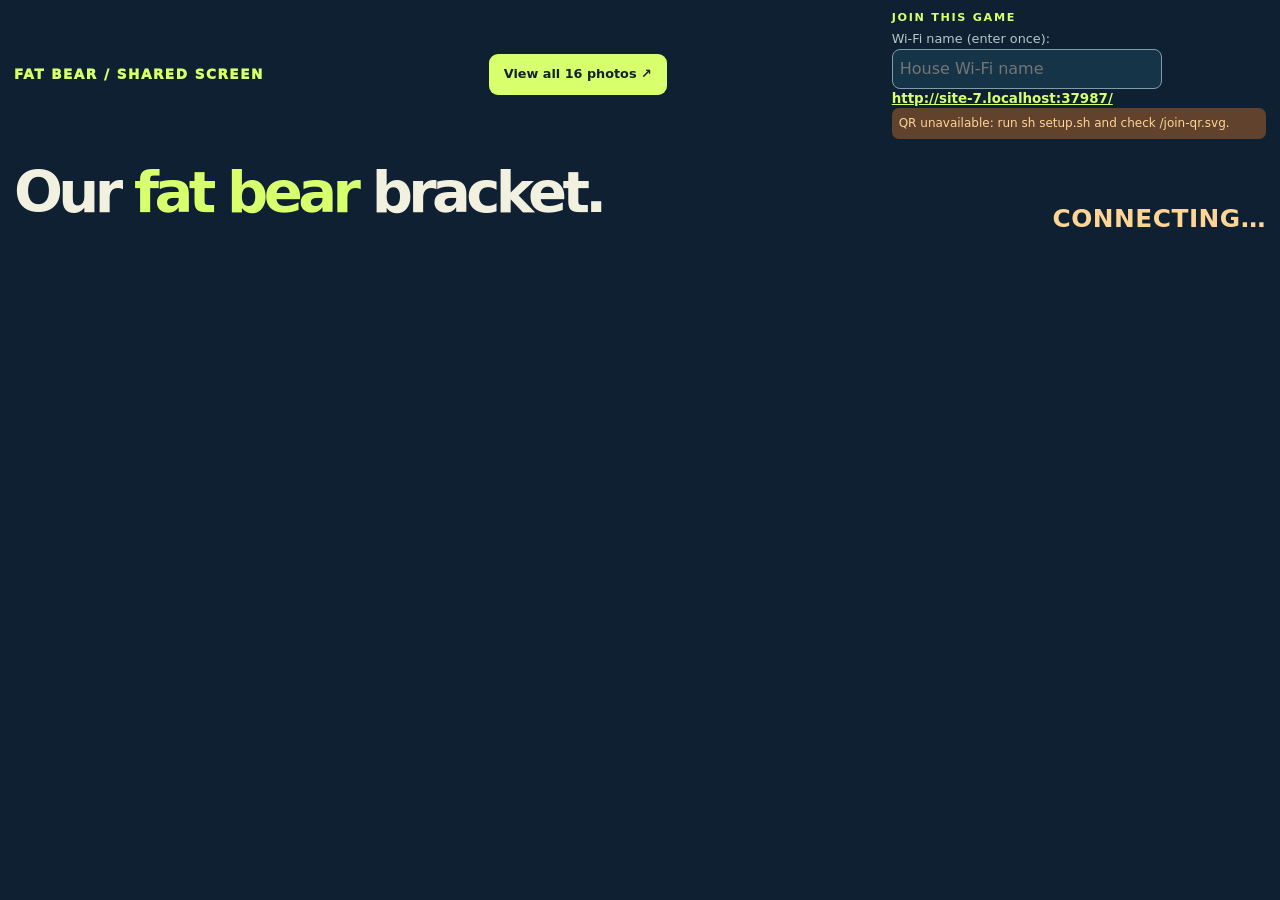
==== commit cd3c816f: "new pics" ====
--- a/display.html
+++ b/display.html
@@ -1,3 +1,3 @@
 <!doctype html><html lang="en"><head><meta charset="utf-8"><meta name="viewport" content="width=device-width,initial-scale=1"><meta name="theme-color" content="#0e2031"><link rel="stylesheet" href="/style.css"><title>Fat Bear · communal screen</title><style>.share{display:flex;gap:12px;align-items:center}.share img{width:145px;height:145px;background:#fff;border:7px solid white;border-radius:9px;flex:none}.share img[hidden]{display:none}.share input{background:#153447;color:var(--text);border:1px solid #809daa;border-radius:8px;padding:7px;width:100%;max-width:270px}.share a{display:block;font-size:.84rem;font-weight:900;word-break:break-all}.share label{font-size:.8rem;color:var(--muted)}.share small{color:var(--gold);font-size:.75rem}.share small:not(:empty){display:block;padding:7px;background:#60422d;border-radius:7px}.header{display:flex;justify-content:space-between;align-items:center;gap:13px;padding:10px 0}.intro{display:flex;align-items:end;justify-content:space-between;gap:12px}.intro h1{font-size:clamp(2.4rem,4.5vw,4.7rem);letter-spacing:-.08em;line-height:.9;margin:18px 0}.intro h1 em{font-style:normal;color:var(--lime)}.layout{display:grid;grid-template-columns:minmax(0,1.5fr) minmax(280px,.82fr);gap:12px}.screen-bear .bear-body p{font-size:clamp(.77rem,1.05vw,1rem)}.screen-bear .photo{aspect-ratio:1.52}.roster{margin-top:12px}.lobby{text-align:center;padding:35px 15px}.lobby h2{font-size:clamp(3rem,6vw,6rem)}@media(max-width:880px){.layout{grid-template-columns:1fr}}@media(max-width:590px){.header{display:block}.share{margin:10px 0}.share img{width:110px;height:110px}.intro{display:block}}</style></head><body><header class="top wrap header"><span class="logo">FAT BEAR / SHARED SCREEN</span><a class="btn" href="/photos">View all 16 photos ↗</a><div class="share"><div><div class="status">Join this game</div><label for="wifi">Wi-Fi name (enter once):</label><input id="wifi" maxlength="64" placeholder="House Wi-Fi name" autocomplete="off"><a id="link" href="/">Loading URL…</a><small id="qr-error" role="status" aria-live="polite"></small></div><img id="qr" alt="Scan to join this game"></div></header><main class="wrap"><div class="intro"><h1>Our <em>fat bear</em> bracket.</h1><div class="status" id="clock" role="status" aria-live="polite">Connecting…</div></div><section class="panel lobby" id="lobby" hidden></section><div id="game" hidden><div class="layout"><section class="panel" id="current"></section><aside class="panel"><div class="status">Family leaderboard</div><h2>Who’s winning?</h2><div id="scores"></div><h2>Who’s voted?</h2><div id="roster" class="people roster"></div></aside></div><section class="panel"><h2>Overall bracket</h2><div id="bracket" class="bracket"></div></section><p class="small muted" id="photo-count"></p></div></main><script>
-(()=>{'use strict';const $=id=>document.getElementById(id),esc=x=>String(x??'').replace(/[&<>"']/g,c=>({'&':'&amp;','<':'&lt;','>':'&gt;','"':'&quot;',"'":'&#39;'}[c]));let s=null,profiles=null,revision=null,matchKey='',scoreKey='',bracketKey='',lobbyKey='',busy=false,failures=0,qrReady=false,qrFailed=false,serverOffset=0,pollTimer=0,countdownTimer=0;const wifi=$('wifi');wifi.value=localStorage.getItem('fatbear-wifi-name')||'';wifi.addEventListener('input',()=>localStorage.setItem('fatbear-wifi-name',wifi.value.trim()));$('link').href=location.origin+'/';$('link').textContent=location.origin+'/';$('qr').addEventListener('load',()=>{qrReady=true;readiness()});$('qr').addEventListener('error',()=>{qrFailed=true;$('qr').hidden=true;$('qr-error').textContent='QR unavailable: run sh setup.sh and check /join-qr.svg.';readiness()});if(['localhost','127.0.0.1'].includes(location.hostname)){$('qr').hidden=true;qrFailed=true;$('qr-error').textContent='Open /display using the iPhone Wi-Fi IP, not localhost.'}else $('qr').src=location.origin+'/join-qr.svg';document.addEventListener('error',e=>{const img=e.target;if(!(img instanceof HTMLImageElement)||img.id==='qr')return;if(img.dataset.kind==='extra'){img.dataset.kind='grid';img.classList.add('grid-photo');img.src='/media/'+img.dataset.grid+'.jpg'}else img.classList.add('failed')},true);function image(id){const p=profiles[id],grid=p.extra_label.includes('graphic');return `<div class="photo"><img src="/media/${grid?p.grid:'b'+id}.jpg" data-kind="${grid?'grid':'extra'}" data-grid="${p.grid}" class="${grid?'grid-photo':''}" style="--origin:${p.position}" alt="${esc(p.name)} photo"><span class="fallback">#${esc(id)}</span></div>`}function card(id){const p=profiles[id];return `<article data-card-id="${id}" class="bear screen-bear">${image(id)}<div class="bear-body"><h3>${esc(p.name)}</h3><p>${esc(p.lead)}</p><div class="status image-label">2026 contender</div></div></article>`}function clock(){if(!s||!s.started)return 'Lobby';const g=s.games[s.cursor],t=s.deadline||s.transition_at,n=t?Math.max(0,Math.ceil(t-(Date.now()/1000+serverOffset))):0;return g.status==='open'?`${g.voted}/${s.roster} voted · ${n}s left`:g.status==='locked'?`Reveal in ${n}s`:g.status==='revealed'?g.id===14?'Tournament complete':`Next match in ${n}s`:'Waiting'}function updateClock(){if(s)$('clock').textContent=clock()}function startCountdown(){clearInterval(countdownTimer);countdownTimer=setInterval(updateClock,1000);updateClock()}function readiness(){const el=$('readiness');if(!el||!s)return;el.textContent=`${qrReady?'Join QR ready':qrFailed?'Join QR unavailable; use the URL':'Checking join QR…'} · Photos: ${s.photos_cached}/${s.photos_total} cached${s.photos_cached<s.photos_total?' — some may be missing':''}. Open View all 16 photos to inspect them.`}function result(g){if(g.status!=='revealed')return '<div class="result pred">Picks stay private until reveal.</div>';const name=esc(profiles[g.winner].name);return g.official?`<div class="result"><strong>Official winner: ${name}</strong><small>Official votes ${g.totals[0].toLocaleString()} vs ${g.totals[1].toLocaleString()} · family ${g.family_votes[g.a]} vs ${g.family_votes[g.b]}</small></div>`:`<div class="result pred"><strong>Family prediction: ${name}</strong><small>${g.coin_toss?'Tied family vote settled by coin toss.':'Family majority advances.'} Official result not yet known.</small></div>`}function standings(){const icons={correct:'✓',wrong:'✕',missed:'○',prediction:'◇'},sorted=[...s.players].sort((a,b)=>b.score-a.score||a.name.localeCompare(b.name));$('scores').innerHTML=`<table class="score"><thead><tr><th>Player</th><th>Points</th></tr></thead><tbody>${sorted.map((p,i)=>`<tr class="${i===0?'leader':''}"><td>${esc(p.name)}<div class="marks">${p.history.map((item,j)=>s.games[j].status==='revealed'?`<span class="${item==='correct'?'good':item==='wrong'?'bad':''}" title="Match ${j+1}: ${esc(item)}">${icons[item]||'–'}</span>`:'').join('')}</div></td><td>${p.score}</td></tr>`).join('')}</tbody></table>`;$('roster').innerHTML=s.players.map(p=>`<span class="${p.voted?'yes':''}">${esc(p.name)} ${p.voted?'✓':'·'}</span>`).join('')}function bracket(){const rounds=['Opening 8','Quarterfinals','Final Four','Championship'];$('bracket').innerHTML=rounds.map((name,r)=>`<div class="round"><h3>${name}</h3>${s.games.filter(g=>g.round===r).map(g=>`<div class="mini ${g.status==='revealed'?'done':g.status==='open'?'live':''}">${g.a&&g.b?`${esc(profiles[g.a].name)} vs ${esc(profiles[g.b].name)}`:'Awaiting results'}<small>${g.status==='revealed'?(g.official?'Actual: ':'Family: ')+esc(profiles[g.winner].name):g.status==='hidden'?'Not unlocked':g.status==='open'?'Voting now':g.status==='locked'?'Reveal coming':'Upcoming'}</small></div>`).join('')}</div>`).join('')}function setPhase(g){let current=$('current');current.classList.remove('phase-open','phase-locked','phase-revealed');current.classList.add('phase-'+g.status)}function renderCurrent(){if(!s.started)return;const g=s.games[s.cursor],key=s.phase||s.cursor+':'+g.status+':'+g.a+':'+g.b;setPhase(g);if(key!==matchKey||!$('current').querySelector('.pair')){$('current').innerHTML=`<div class="status">${['Opening round','Quarterfinal','Final Four prediction','Championship prediction'][g.round]} · match ${g.id+1}/15</div><h2>${esc(profiles[g.a].name)} vs ${esc(profiles[g.b].name)}</h2><div class="pair">${card(g.a)}${card(g.b)}</div><div id="outcome"></div>`;matchKey=key}$('outcome').innerHTML=result(g);$('current').querySelectorAll('[data-card-id]').forEach(el=>el.classList.toggle('winner',g.status==='revealed'&&g.winner===el.dataset.cardId));$('photo-count').textContent=`${s.photos_cached}/${s.photos_total} photo sources cached on this iPhone. Open View all 16 photos to inspect each.`}function render(){if(!s)return;$('lobby').hidden=s.started;$('game').hidden=!s.started;if(!s.started){$('current').classList.remove('phase-open','phase-locked','phase-revealed');const key=JSON.stringify([s.joined,s.expected,s.players,s.photos_cached,s.photos_total]);if(key!==lobbyKey){lobbyKey=key;$('lobby').innerHTML=`<div class="status">Waiting for the family</div><h2>${s.joined} / ${s.expected}</h2><p>Scan the join code on each player’s phone. First match opens automatically when all have joined.</p><div id="readiness" class="small" role="status"></div><div class="people">${s.players.map(p=>`<span>${esc(p.name)}</span>`).join('')}</div>`;readiness()}updateClock();return}renderCurrent();const nextScoreKey=JSON.stringify(s.players);if(nextScoreKey!==scoreKey){scoreKey=nextScoreKey;standings()}const nextBracketKey=JSON.stringify(s.games);if(nextBracketKey!==bracketKey){bracketKey=nextBracketKey;bracket()}updateClock()}function schedule(){clearTimeout(pollTimer);if(document.hidden)return;const active=s&&s.started&&s.games[s.cursor]&&s.games[s.cursor].status!=='revealed';pollTimer=setTimeout(poll,active?2500:8000)}async function poll(){if(busy||document.hidden)return;busy=true;try{if(!profiles){const r=await fetch('/api/profiles');if(!r.ok)throw Error('Profiles unavailable');profiles=await r.json()}const r=await fetch('/api/state',{cache:'no-store'});if(!r.ok)throw Error('State unavailable');const next=await r.json();serverOffset=next.now-Date.now()/1000;const changed=revision!==next.revision||!s;revision=next.revision;s=next;failures=0;if(changed)render();else updateClock()}catch(e){if(++failures>=2)$('clock').textContent='Reconnecting… Game still shown.'}finally{busy=false;schedule()}}document.addEventListener('visibilitychange',()=>{if(!document.hidden){poll();startCountdown()}else{clearTimeout(pollTimer)}});startCountdown();poll()})();
+(()=>{'use strict';const $=id=>document.getElementById(id),esc=x=>String(x??'').replace(/[&<>"']/g,c=>({'&':'&amp;','<':'&lt;','>':'&gt;','"':'&quot;',"'":'&#39;'}[c]));let s=null,profiles=null,revision=null,matchKey='',scoreKey='',bracketKey='',lobbyKey='',busy=false,failures=0,qrReady=false,qrFailed=false,serverOffset=0,pollTimer=0,countdownTimer=0;const wifi=$('wifi');wifi.value=localStorage.getItem('fatbear-wifi-name')||'';wifi.addEventListener('input',()=>localStorage.setItem('fatbear-wifi-name',wifi.value.trim()));$('link').href=location.origin+'/';$('link').textContent=location.origin+'/';$('qr').addEventListener('load',()=>{qrReady=true;readiness()});$('qr').addEventListener('error',()=>{qrFailed=true;$('qr').hidden=true;$('qr-error').textContent='QR unavailable: run sh setup.sh and check /join-qr.svg.';readiness()});if(['localhost','127.0.0.1'].includes(location.hostname)){$('qr').hidden=true;qrFailed=true;$('qr-error').textContent='Open /display using the iPhone Wi-Fi IP, not localhost.'}else $('qr').src=location.origin+'/join-qr.svg';document.addEventListener('error',e=>{const img=e.target;if(!(img instanceof HTMLImageElement)||img.id==='qr')return;if(img.dataset.kind==='before'&&img.dataset.fallback){img.dataset.kind='card';img.src=img.dataset.fallback}else if(img.dataset.kind==='extra'&&img.dataset.grid){img.dataset.kind='grid';img.classList.add('grid-photo');img.src='/media/'+img.dataset.grid+'.jpg'}else img.classList.add('failed')},true);function image(id){const p=profiles[id]||{},before=p.media?.before?.url||(p.before_key?'/media/'+p.before_key:null),card=p.media?.card?.url||(p.card_key?'/media/'+p.card_key:null),grid=p.grid;let src,fallback='',kind='before',extraClass='';if(before){src=before;fallback=card||'';kind='before'}else if(card){src=card;kind='card'}else if(grid){const isGraphic=p.extra_label&&p.extra_label.includes('graphic');src='/media/'+(isGraphic?grid:'b'+id)+'.jpg';kind=isGraphic?'grid':'extra';if(isGraphic)extraClass='grid-photo'}else{src='/media/b'+id+'.jpg';kind='extra'}const style=p.position?` style="--origin:${p.position}"`:'';return `<div class="photo"><img src="${src}" data-kind="${kind}" data-fallback="${fallback}" class="${extraClass}"${style} alt="${esc(p.name||id)} photo"><span class="fallback">#${esc(id)}</span></div>`}function card(id){const p=profiles[id]||{},text=p.tagline||p.lead||p.fact||'',label=p.media?.before?.caption||p.before_caption||p.media?.card?.caption||p.card_caption||'2026 contender';return `<article data-card-id="${id}" class="bear screen-bear">${image(id)}<div class="bear-body"><h3>${esc(p.name||id)}</h3><p>${esc(text)}</p><div class="status image-label">${esc(label)}</div></div></article>`}function clock(){if(!s||!s.started)return 'Lobby';const g=s.games[s.cursor],t=s.deadline||s.transition_at,n=t?Math.max(0,Math.ceil(t-(Date.now()/1000+serverOffset))):0;return g.status==='open'?`${g.voted}/${s.roster} voted · ${n}s left`:g.status==='locked'?`Reveal in ${n}s`:g.status==='revealed'?g.id===14?'Tournament complete':`Next match in ${n}s`:'Waiting'}function updateClock(){if(s)$('clock').textContent=clock()}function startCountdown(){clearInterval(countdownTimer);countdownTimer=setInterval(updateClock,1000);updateClock()}function readiness(){const el=$('readiness');if(!el||!s)return;el.textContent=`${qrReady?'Join QR ready':qrFailed?'Join QR unavailable; use the URL':'Checking join QR…'} · Photos: ${s.photos_cached}/${s.photos_total} cached${s.photos_cached<s.photos_total?' — some may be missing':''}. Open View all 16 photos to inspect them.`}function result(g){if(g.status!=='revealed')return '<div class="result pred">Picks stay private until reveal.</div>';const name=esc(profiles[g.winner].name);return g.official?`<div class="result"><strong>Official winner: ${name}</strong><small>Official votes ${g.totals[0].toLocaleString()} vs ${g.totals[1].toLocaleString()} · family ${g.family_votes[g.a]} vs ${g.family_votes[g.b]}</small></div>`:`<div class="result pred"><strong>Family prediction: ${name}</strong><small>${g.coin_toss?'Tied family vote settled by coin toss.':'Family majority advances.'} Official result not yet known.</small></div>`}function standings(){const icons={correct:'✓',wrong:'✕',missed:'○',prediction:'◇'},sorted=[...s.players].sort((a,b)=>b.score-a.score||a.name.localeCompare(b.name));$('scores').innerHTML=`<table class="score"><thead><tr><th>Player</th><th>Points</th></tr></thead><tbody>${sorted.map((p,i)=>`<tr class="${i===0?'leader':''}"><td>${esc(p.name)}<div class="marks">${p.history.map((item,j)=>s.games[j].status==='revealed'?`<span class="${item==='correct'?'good':item==='wrong'?'bad':''}" title="Match ${j+1}: ${esc(item)}">${icons[item]||'–'}</span>`:'').join('')}</div></td><td>${p.score}</td></tr>`).join('')}</tbody></table>`;$('roster').innerHTML=s.players.map(p=>`<span class="${p.voted?'yes':''}">${esc(p.name)} ${p.voted?'✓':'·'}</span>`).join('')}function bracket(){const rounds=['Opening 8','Quarterfinals','Final Four','Championship'];$('bracket').innerHTML=rounds.map((name,r)=>`<div class="round"><h3>${name}</h3>${s.games.filter(g=>g.round===r).map(g=>`<div class="mini ${g.status==='revealed'?'done':g.status==='open'?'live':''}">${g.a&&g.b?`${esc(profiles[g.a].name)} vs ${esc(profiles[g.b].name)}`:'Awaiting results'}<small>${g.status==='revealed'?(g.official?'Actual: ':'Family: ')+esc(profiles[g.winner].name):g.status==='hidden'?'Not unlocked':g.status==='open'?'Voting now':g.status==='locked'?'Reveal coming':'Upcoming'}</small></div>`).join('')}</div>`).join('')}function setPhase(g){let current=$('current');current.classList.remove('phase-open','phase-locked','phase-revealed');current.classList.add('phase-'+g.status)}function renderCurrent(){if(!s.started)return;const g=s.games[s.cursor],key=s.phase||s.cursor+':'+g.status+':'+g.a+':'+g.b;setPhase(g);if(key!==matchKey||!$('current').querySelector('.pair')){$('current').innerHTML=`<div class="status">${['Opening round','Quarterfinal','Final Four prediction','Championship prediction'][g.round]} · match ${g.id+1}/15</div><h2>${esc(profiles[g.a].name)} vs ${esc(profiles[g.b].name)}</h2><div class="pair">${card(g.a)}${card(g.b)}</div><div id="outcome"></div>`;matchKey=key}$('outcome').innerHTML=result(g);$('current').querySelectorAll('[data-card-id]').forEach(el=>el.classList.toggle('winner',g.status==='revealed'&&g.winner===el.dataset.cardId));$('photo-count').textContent=`${s.photos_cached}/${s.photos_total} photo sources cached on this iPhone. Open View all 16 photos to inspect each.`}function render(){if(!s)return;$('lobby').hidden=s.started;$('game').hidden=!s.started;if(!s.started){$('current').classList.remove('phase-open','phase-locked','phase-revealed');const key=JSON.stringify([s.joined,s.expected,s.players,s.photos_cached,s.photos_total]);if(key!==lobbyKey){lobbyKey=key;$('lobby').innerHTML=`<div class="status">Waiting for the family</div><h2>${s.joined} / ${s.expected}</h2><p>Scan the join code on each player’s phone. First match opens automatically when all have joined.</p><div id="readiness" class="small" role="status"></div><div class="people">${s.players.map(p=>`<span>${esc(p.name)}</span>`).join('')}</div>`;readiness()}updateClock();return}renderCurrent();const nextScoreKey=JSON.stringify(s.players);if(nextScoreKey!==scoreKey){scoreKey=nextScoreKey;standings()}const nextBracketKey=JSON.stringify(s.games);if(nextBracketKey!==bracketKey){bracketKey=nextBracketKey;bracket()}updateClock()}function schedule(){clearTimeout(pollTimer);if(document.hidden)return;const active=s&&s.started&&s.games[s.cursor]&&s.games[s.cursor].status!=='revealed';pollTimer=setTimeout(poll,active?2500:8000)}async function poll(){if(busy||document.hidden)return;busy=true;try{if(!profiles){const r=await fetch('/api/profiles');if(!r.ok)throw Error('Profiles unavailable');profiles=await r.json()}const r=await fetch('/api/state',{cache:'no-store'});if(!r.ok)throw Error('State unavailable');const next=await r.json();serverOffset=next.now-Date.now()/1000;const changed=revision!==next.revision||!s;revision=next.revision;s=next;failures=0;if(changed)render();else updateClock()}catch(e){if(++failures>=2)$('clock').textContent='Reconnecting… Game still shown.'}finally{busy=false;schedule()}}document.addEventListener('visibilitychange',()=>{if(!document.hidden){poll();startCountdown()}else{clearTimeout(pollTimer)}});startCountdown();poll()})();
 </script></body></html>
